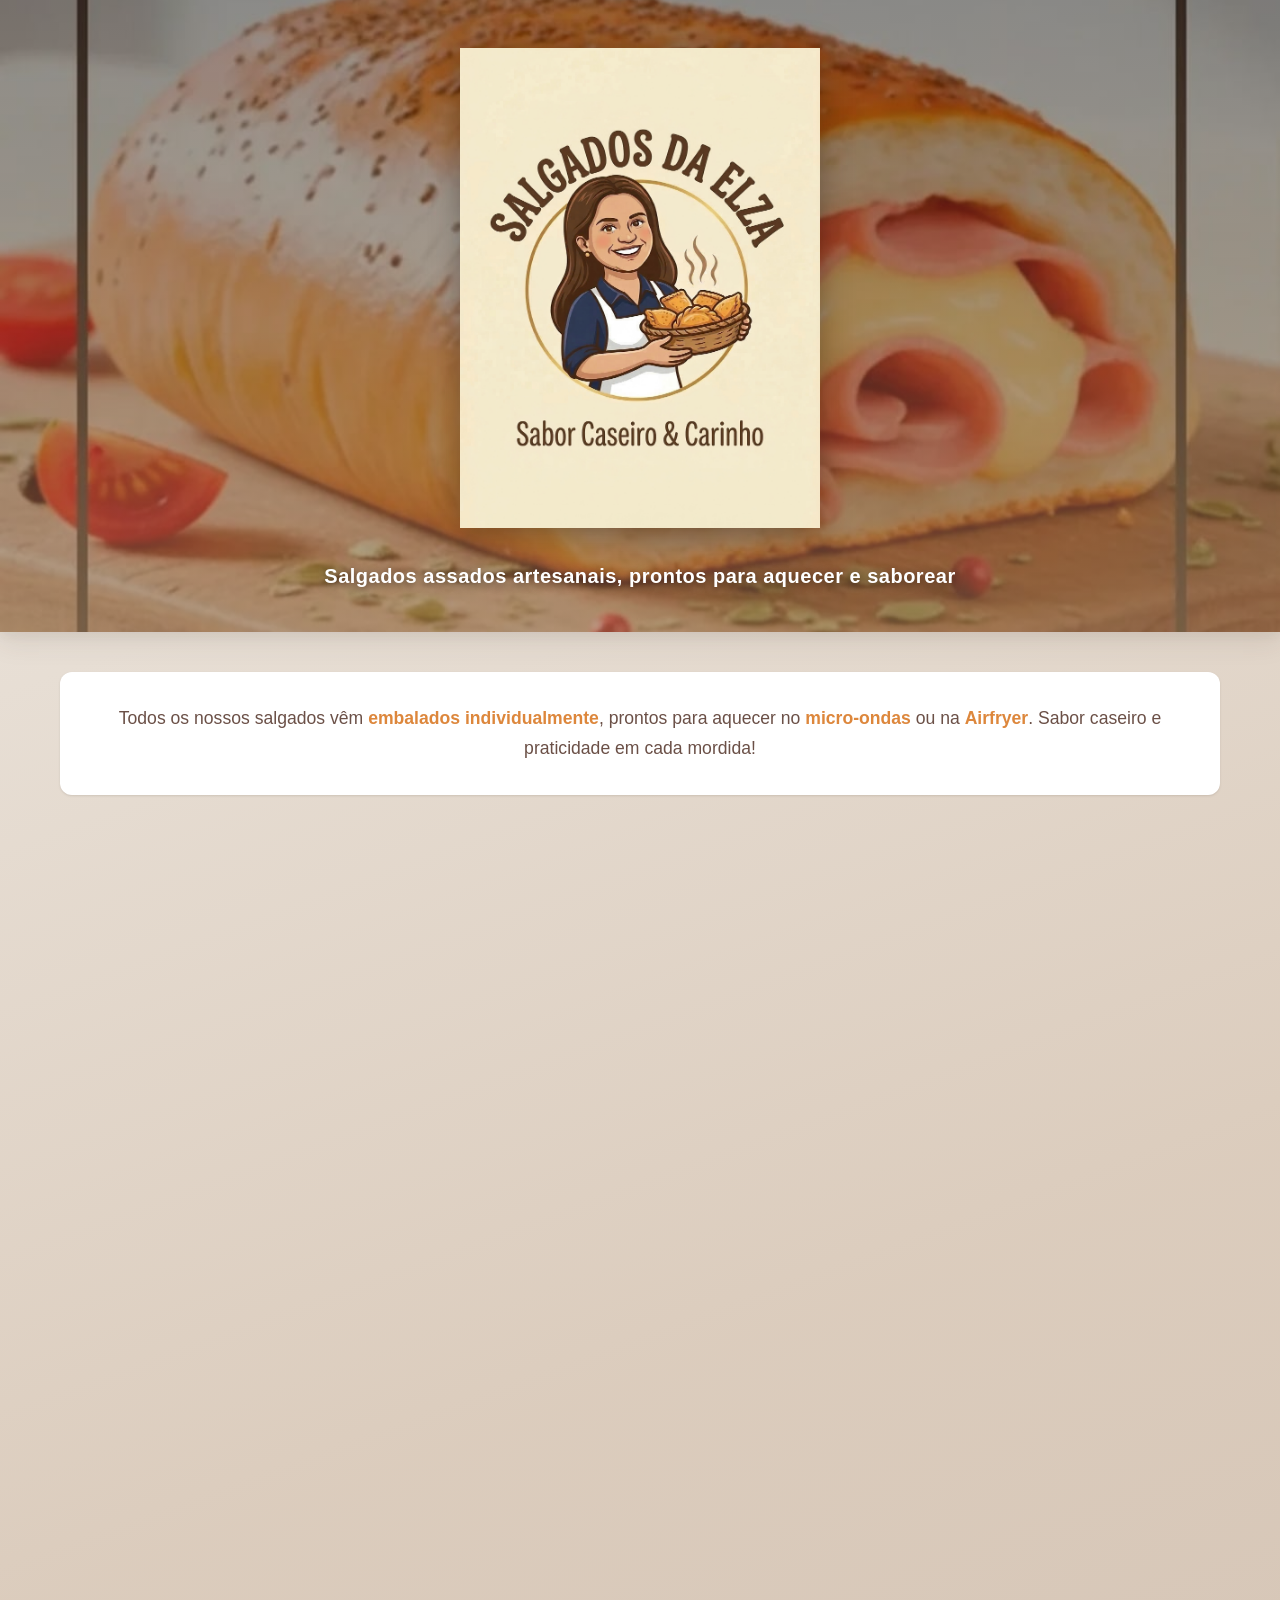
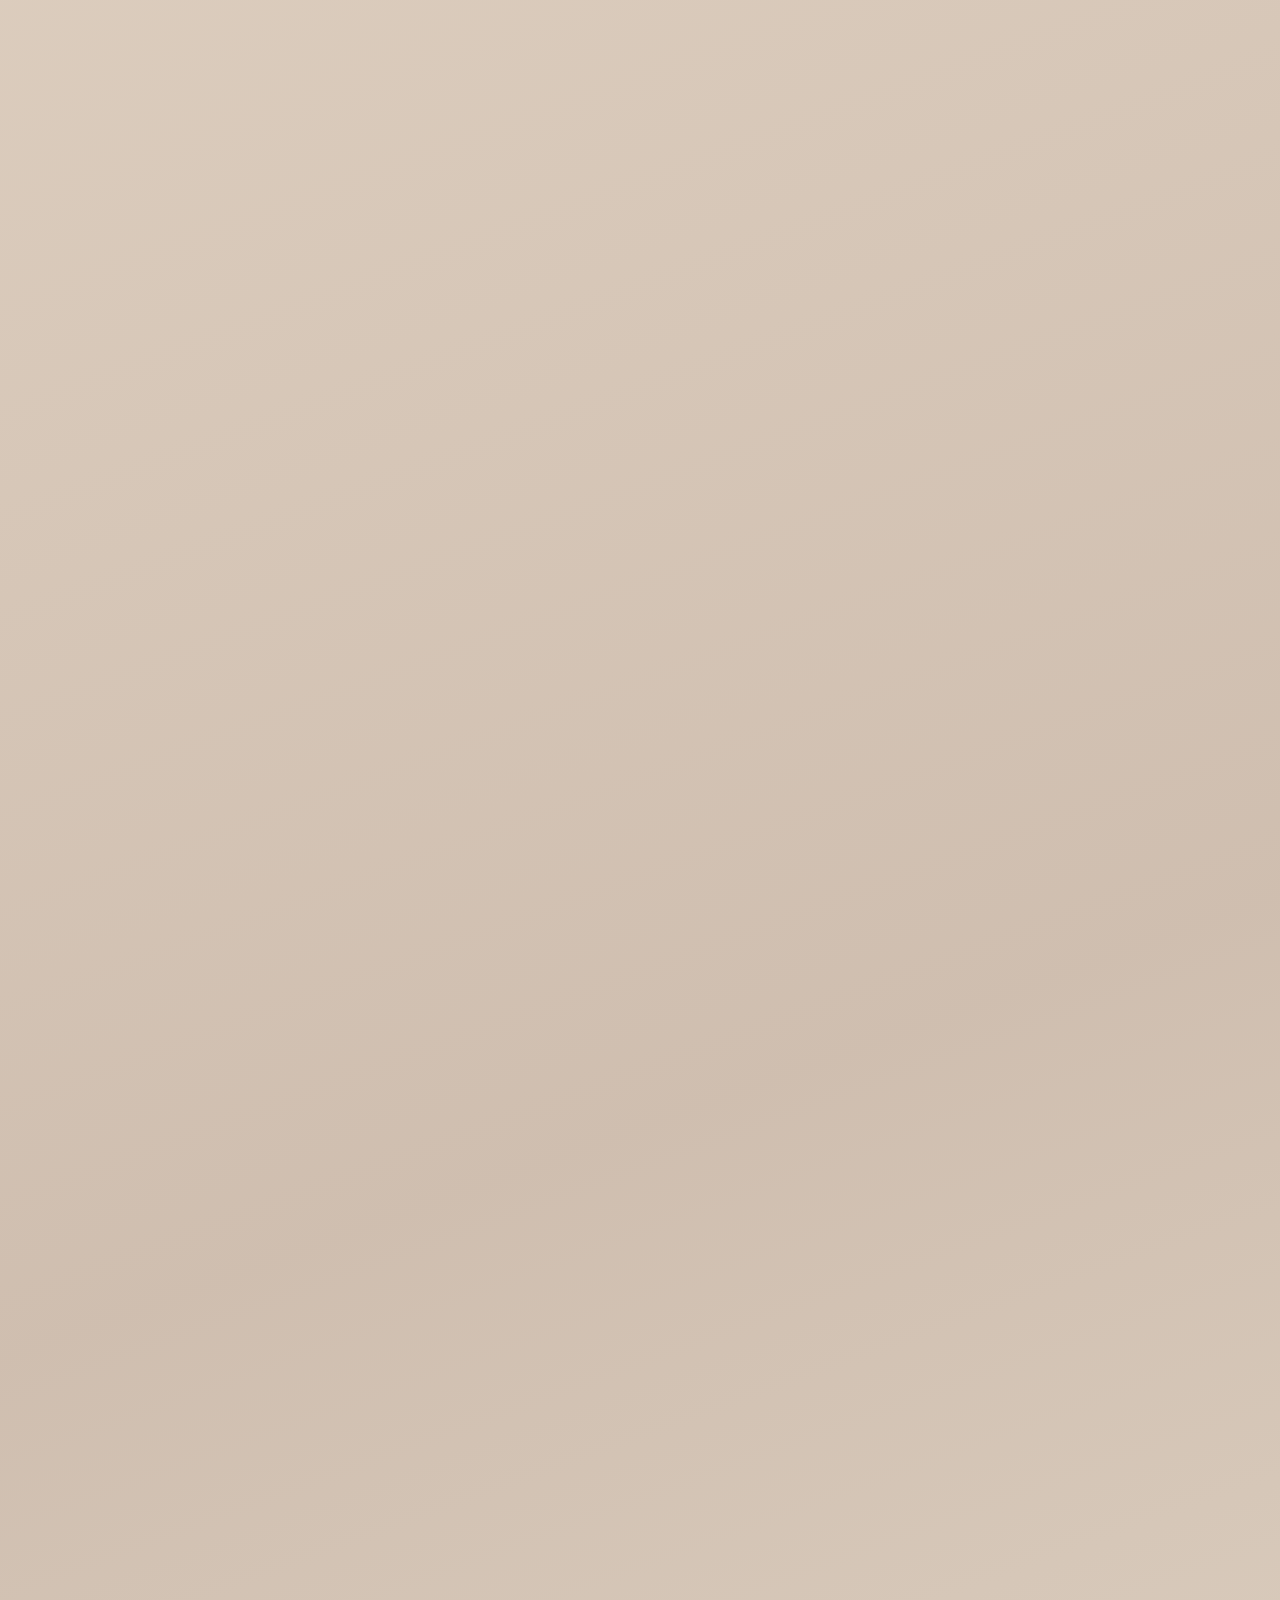
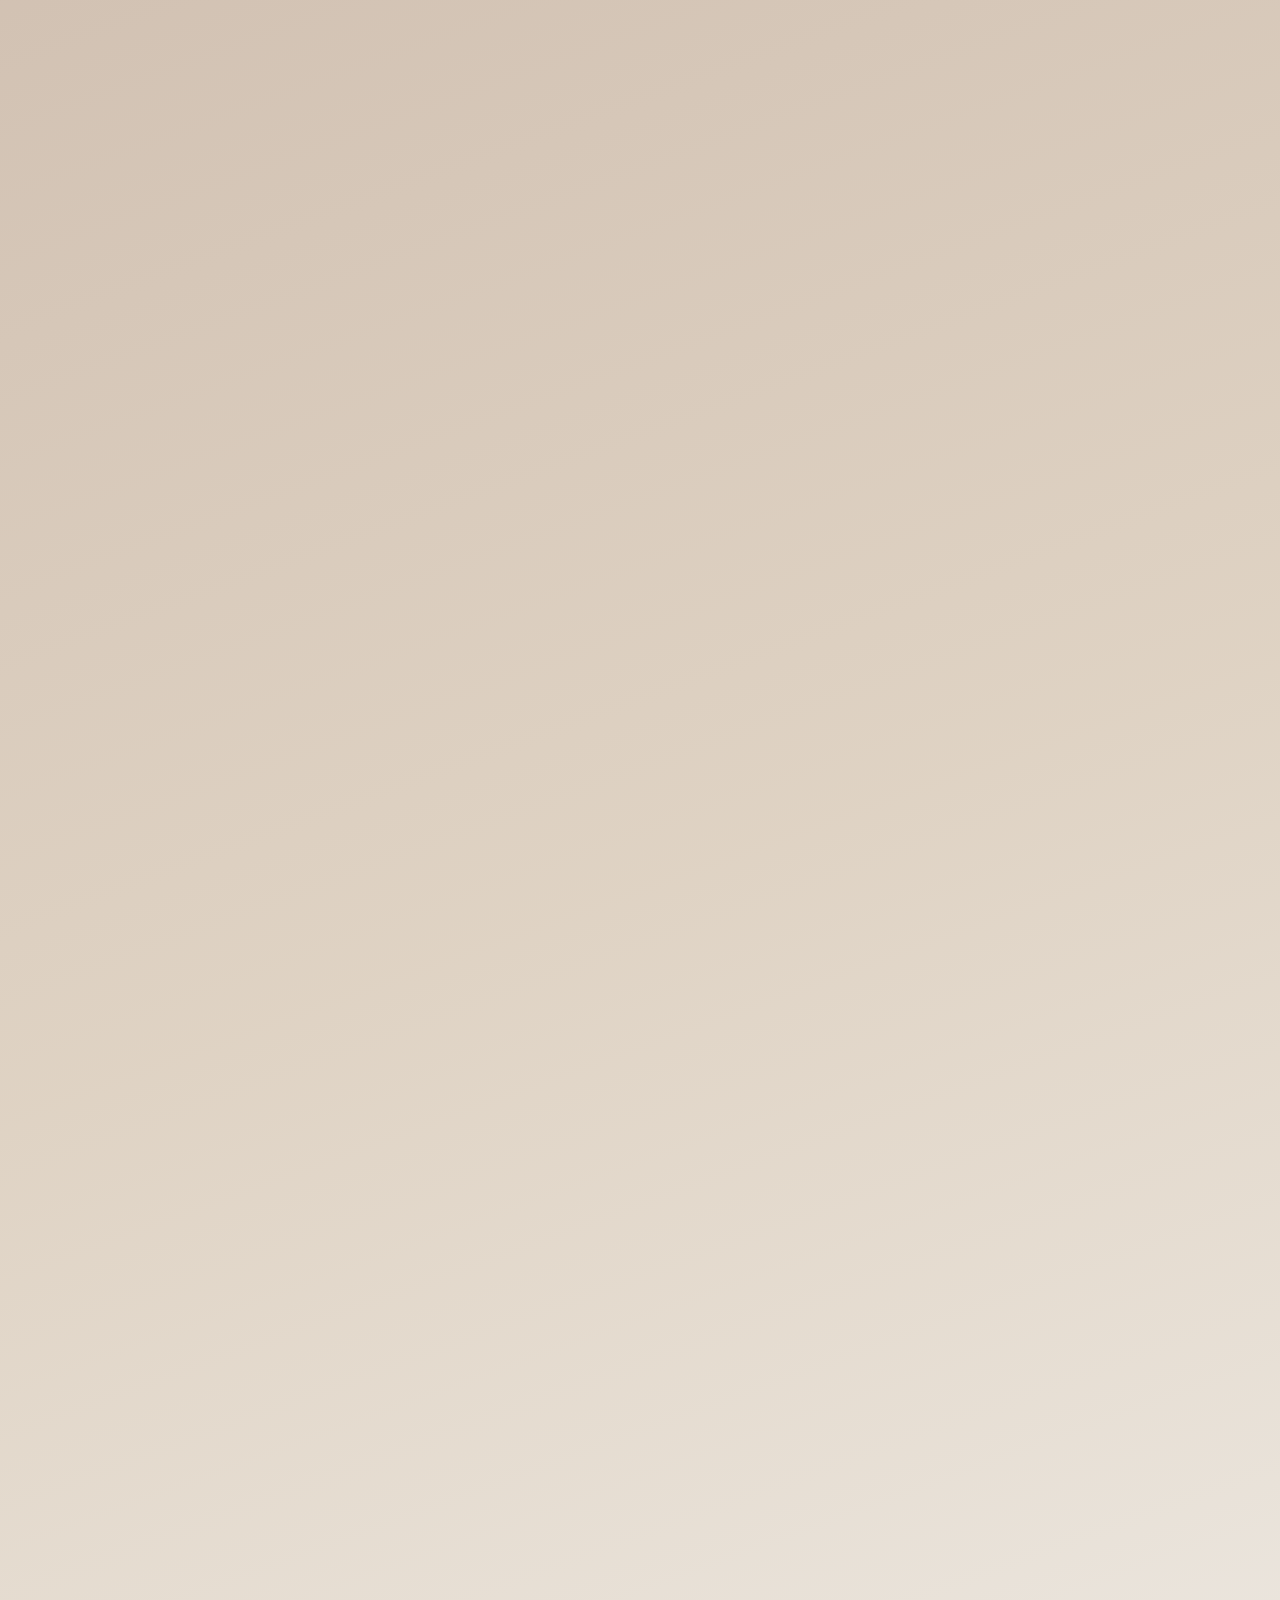
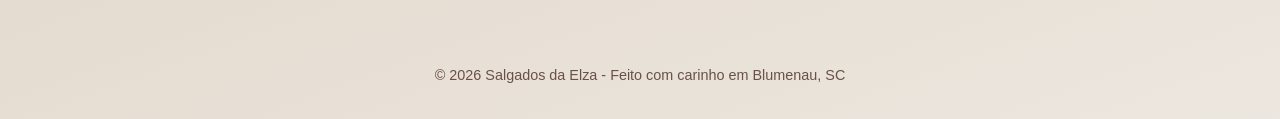
==== index.html @ 3b88f2ab "feat(assets): integrate logo and videos with refined positioning and sound" ====
<!DOCTYPE html>
<html lang="pt-BR">

    <head>
        <meta charset="UTF-8">
        <meta name="viewport" content="width=device-width, initial-scale=1.0">
        <title>Salgados da Elza - Cardápio</title>
        <!-- CSP: Bloqueia scripts, objetos e conexões externas para mitigar XSS (OWASP A03)
             style-src e font-src permitem Google Fonts (fonts.googleapis.com e fonts.gstatic.com) -->
        <meta http-equiv="Content-Security-Policy"
            content="default-src 'self'; style-src 'self' https://fonts.googleapis.com; img-src 'self'; font-src 'self' https://fonts.gstatic.com; connect-src 'none'; script-src 'self'; object-src 'none'">
        <!-- Security Headers: defesa em profundidade contra MIME sniffing e vazamento de dados (OWASP A05) -->
        <meta http-equiv="X-Content-Type-Options" content="nosniff">
        <meta name="referrer" content="strict-origin-when-cross-origin">
        <meta http-equiv="Permissions-Policy" content="camera=(), microphone=(), geolocation=()">
        <!-- Verificação de propriedade no Google Search Console -->
        <meta name="google-site-verification" content="CRYcLxj-92oA5RqKKAqECKq4EaJaRvNf561FBxeyTSg" />
        <!-- SEO: meta description para resultados de busca -->
        <meta name="description"
            content="Cardápio dos Salgados da Elza — salgados assados artesanais em Blumenau, SC. Pizza Gourmet, Assado de Frango, Dogão, Pastel e Croissant. Peça pelo WhatsApp!">
        <!-- Open Graph: compartilhamento em redes sociais (Facebook, LinkedIn, etc.) -->
        <meta property="og:title" content="Salgados da Elza - Cardápio">
        <meta property="og:description"
            content="Salgados assados artesanais feitos com carinho em Blumenau, SC. Confira nosso cardápio e peça pelo WhatsApp!">
        <meta property="og:image" content="assets/images/assado-pizza-gourmet.jpeg">
        <meta property="og:url" content="https://tiagoeduardobr.github.io/salgados_da_elza/">
        <meta property="og:type" content="website">
        <meta property="og:locale" content="pt_BR">
        <!-- Twitter Cards: compartilhamento no Twitter/X -->
        <meta name="twitter:card" content="summary_large_image">
        <meta name="twitter:title" content="Salgados da Elza - Cardápio">
        <meta name="twitter:description"
            content="Salgados assados artesanais feitos com carinho em Blumenau, SC. Confira nosso cardápio!">
        <!-- Canonical: URL oficial da página para evitar conteúdo duplicado -->
        <link rel="canonical" href="https://tiagoeduardobr.github.io/salgados_da_elza/">
        <!-- PWA: manifest para experiência app-like e cor da barra de status mobile -->
        <link rel="manifest" href="manifest.json">
        <meta name="theme-color" content="#8b7355">
        <!-- Fontes: preconnect para Google Fonts (economia de ~100-200ms no carregamento)
             crossorigin é necessário pois fonts.gstatic.com serve fontes via CORS -->
        <link rel="preconnect" href="https://fonts.googleapis.com">
        <link rel="preconnect" href="https://fonts.gstatic.com" crossorigin>
        <!-- Google Fonts: display=swap evita FOIT (Flash of Invisible Text) —
             o texto aparece imediatamente com fonte fallback e troca quando a fonte carrega -->
        <link rel="stylesheet"
            href="https://fonts.googleapis.com/css2?family=Inter:wght@400;600;700&family=Playfair+Display:wght@400;700&display=swap">
        <link rel="stylesheet" href="styles/main.css">
    </head>

    <body>
        <!-- Header: cabeçalho semântico. Substituímos o texto por um logo profissional e um vídeo de fundo
             para aumentar o impacto visual e a autoridade da marca (TODO-FEAT-04). -->
        <header class="header">
            <video class="header-video" autoplay muted loop playsinline poster="assets/images/assado-pizza-gourmet.jpeg">
                <source src="assets/videos/Video-Inicio-Site.mp4" type="video/mp4">
                Seu navegador não suporta vídeos HTML5.
            </video>
            <div class="header-overlay"></div>
            <div class="header-content">
                <img src="assets/images/Logo-Salgados-da-Elza.png" alt="SALGADOS DA ELZA — Logomarca" class="header-logo" width="400" height="400">
                <p>Salgados assados artesanais, prontos para aquecer e saborear</p>
            </div>
        </header>

        <!-- Main: conteúdo principal da página (landmark para leitores de tela) -->
        <main class="container">
            <!-- Seção de apresentação -->
            <section class="intro" aria-label="Apresentação">
                <p>
                    Todos os nossos salgados vêm <span class="highlight">embalados individualmente</span>, prontos para
                    aquecer no <span class="highlight">micro-ondas</span> ou na <span class="highlight">Airfryer</span>.
                    Sabor caseiro e praticidade em cada mordida!
                </p>
            </section>

            <!-- Seção do cardápio: cada produto é um <article> independente -->
            <section aria-label="Cardápio">
                <h2 class="sr-only">Nosso Cardápio</h2>

                <!-- Produto 1: Pizza Gourmet (foto esquerda, texto direita) -->
                <article class="product-section">
                    <div class="product-image">
                        <img src="assets/images/assado-pizza-gourmet.jpeg"
                            alt="Salgado Pizza Gourmet assado dourado com queijo, presunto e tomate seco" width="1220"
                            height="896" decoding="async">
                    </div>
                    <div class="product-content">
                        <h3 class="product-title">Pizza Gourmet</h3>
                        <p class="product-description">
                            Massa macia e dourada, recheio cremoso de queijo, presunto, tomate seco e orégano. O toque
                            especial da casa que conquistou nossos clientes!
                        </p>
                        <p class="product-price">R$ 12,00</p>
                    </div>
                </article>

                <!-- Produto 2: Assado de Frango (texto esquerda, foto direita) -->
                <article class="product-section reverse">
                    <div class="product-image">
                        <img src="assets/images/assado-de-frango.jpeg" alt="Salgado de frango desfiado assado dourado"
                            width="1220" height="902" decoding="async" loading="lazy">
                    </div>
                    <div class="product-content">
                        <h3 class="product-title">Assado de Frango</h3>
                        <p class="product-description">
                            Recheio generoso de frango desfiado temperado com temperos selecionados, envolto em massa
                            leve e dourada. Suculento e irresistível!
                        </p>
                        <p class="product-price">R$ 10,00</p>
                    </div>
                </article>

                <!-- Produto 3: Dogão Assado (foto esquerda, texto direita) -->
                <article class="product-section">
                    <div class="product-image">
                        <img src="assets/images/dogao.jpeg"
                            alt="Dogão assado com salsicha, queijo derretido e molho especial" width="1220"
                            height="1068" decoding="async" loading="lazy">
                    </div>
                    <div class="product-content">
                        <h3 class="product-title">Dogão Assado</h3>
                        <p class="product-description">
                            Salsicha premium, queijo derretido e molho especial, tudo envolvido em massa assada.
                            Perfeito para um lanche rápido e saboroso!
                        </p>
                        <p class="product-price">R$ 10,00</p>
                    </div>
                </article>

                <!-- Produto 4: Pastel Assado (texto esquerda, foto direita) -->
                <article class="product-section reverse">
                    <div class="product-image">
                        <img src="assets/images/pastel-assado.jpeg" alt="Pastel assado crocante com recheio caprichado"
                            width="1220" height="817" decoding="async" loading="lazy">
                    </div>
                    <div class="product-content">
                        <h3 class="product-title">Pastel Assado</h3>
                        <p class="product-description">
                            Massa sequinha e levemente crocante por fora, recheios caprichados e bem temperados por
                            dentro. A versão mais saudável do pastel tradicional!
                        </p>
                        <p class="product-price">R$ 8,00</p>
                        <div class="product-flavors">
                            <h4>Sabores Disponíveis:</h4>
                            <ul>
                                <li>4 Queijos</li>
                                <li>Calabresa</li>
                                <li>Carne</li>
                                <li>Carne com Ovo</li>
                                <li>Frango</li>
                                <li>Pizza</li>
                            </ul>
                        </div>
                    </div>
                </article>

                <!-- Produto 5: Croissant Doce (foto esquerda, texto direita) -->
                <article class="product-section">
                    <div class="product-image">
                        <img src="assets/images/croissant.jpeg" alt="Croissant doce artesanal com massa folhada dourada"
                            width="1220" height="1044" decoding="async" loading="lazy">
                    </div>
                    <div class="product-content">
                        <h3 class="product-title">Croissants</h3>
                        <p class="product-description">
                            Massa folhada artesanal, leve e delicada. Perfeito para acompanhar aquele café especial ou
                            para qualquer momento do dia!
                        </p>
                        <p class="product-price">R$ 10,00</p>
                        <div class="product-flavors">
                            <h4>Sabores Disponíveis:</h4>
                            <ul>
                                <li>Chocolate</li>
                                <li>Coco</li>
                                <li>Frango</li>
                            </ul>
                        </div>
                    </div>
                </article>
            </section>

            <!-- CTA: seção de chamada para ação com link WhatsApp e pagamento Pix -->
            <section class="cta-section" aria-label="Fazer pedido">
                <div class="cta-content">
                    <h2>Faça seu Pedido!</h2>
                    <p>Entre em contato via WhatsApp e garanta seus salgados fresquinhos</p>

                    <!-- Vídeo demonstrativo do WhatsApp: agora com 'muted' para garantir o autoplay (TODO-FEAT-04).
                         O usuário pode ativar o som manualmente através dos controles. -->
                    <div class="cta-video-container">
                        <video class="cta-video" autoplay muted loop playsinline controls>
                            <source src="assets/videos/Video-Whatsapp.mp4" type="video/mp4">
                            Seu navegador não suporta vídeos HTML5.
                        </video>
                    </div>

                    <a href="https://wa.me/5547992203893?text=Ol%C3%A1%2C%20gostaria%20de%20fazer%20um%20pedido%20dos%20Salgados%20da%20Elza!"
                        class="whatsapp-btn" target="_blank" rel="noopener noreferrer"
                        aria-label="Fazer pedido pelo WhatsApp">
                    <svg class="whatsapp-icon" viewBox="0 0 24 24" fill="currentColor" aria-hidden="true" role="img">
                        <path
                            d="M17.472 14.382c-.297-.149-1.758-.867-2.03-.967-.273-.099-.471-.148-.67.15-.197.297-.767.966-.94 1.164-.173.199-.347.223-.644.075-.297-.15-1.255-.463-2.39-1.475-.883-.788-1.48-1.761-1.653-2.059-.173-.297-.018-.458.13-.606.134-.133.298-.347.446-.52.149-.174.198-.298.298-.497.099-.198.05-.371-.025-.52-.075-.149-.669-1.612-.916-2.207-.242-.579-.487-.5-.669-.51-.173-.008-.371-.01-.57-.01-.198 0-.52.074-.792.372-.272.297-1.04 1.016-1.04 2.479 0 1.462 1.065 2.875 1.213 3.074.149.198 2.096 3.2 5.077 4.487.709.306 1.262.489 1.694.625.712.227 1.36.195 1.871.118.571-.085 1.758-.719 2.006-1.413.248-.694.248-1.289.173-1.413-.074-.124-.272-.198-.57-.347m-5.421 7.403h-.004a9.87 9.87 0 01-5.031-1.378l-.361-.214-3.741.982.998-3.648-.235-.374a9.86 9.86 0 01-1.51-5.26c.001-5.45 4.436-9.884 9.888-9.884 2.64 0 5.122 1.03 6.988 2.898a9.825 9.825 0 012.893 6.994c-.003 5.45-4.437 9.884-9.885 9.884m8.413-18.297A11.815 11.815 0 0012.05 0C5.495 0 .16 5.335.157 11.892c0 2.096.547 4.142 1.588 5.945L.057 24l6.305-1.654a11.882 11.882 0 005.683 1.448h.005c6.554 0 11.89-5.335 11.893-11.893a11.821 11.821 0 00-3.48-8.413z" />
                    </svg>
                    Pedir pelo WhatsApp
                </a>
                <p class="cta-phone">(47) 9 9220-3893</p>

                <!-- Divisor visual entre WhatsApp e Pix -->
                <div class="cta-divider" aria-hidden="true">
                    <span>ou pague com</span>
                </div>

                <!-- Card Pix: permite copiar a chave e exibe o QR Code para pagamento -->
                <div class="pix-card" role="region" aria-label="Pagamento via Pix">
                    <!-- Cabeçalho do card com logo e título Pix -->
                    <div class="pix-card-header">
                        <img src="assets/images/pix-logo.png" alt="Logo Pix" class="pix-logo" width="64" height="64">
                        <div class="pix-card-title">
                            <span class="pix-label">Pague com Pix</span>
                            <span class="pix-subtitle">Rápido, seguro e sem taxas</span>
                        </div>
                    </div>

                    <!-- Área central: chave Pix + QR Code lado a lado -->
                    <div class="pix-card-body">
                        <!-- Coluna esquerda: chave para copiar -->
                        <div class="pix-key-area">
                            <p class="pix-key-type">Chave Pix (Telefone)</p>
                            <!-- Exibe a chave Pix em destaque visual; o texto formatado é legível por leitores de tela -->
                            <p class="pix-key-value" id="pix-key-display">
                                +55 47 99220-3893
                            </p>
                            <!-- Botão que copia a chave para a área de transferência do dispositivo -->
                            <button class="pix-copy-btn" id="pix-copy-btn"
                                aria-label="Copiar chave Pix para a área de transferência"
                                data-pix-key="+5547992203893">
                                <!-- Ícone de copiar (SVG inline: não precisa de img-src) -->
                                <svg class="pix-copy-icon" viewBox="0 0 24 24" fill="none"
                                    stroke="currentColor" stroke-width="2" stroke-linecap="round"
                                    stroke-linejoin="round" aria-hidden="true">
                                    <rect x="9" y="9" width="13" height="13" rx="2" ry="2"></rect>
                                    <path d="M5 15H4a2 2 0 0 1-2-2V4a2 2 0 0 1 2-2h9a2 2 0 0 1 2 2v1"></path>
                                </svg>
                                Copiar chave
                            </button>
                            <!-- Mensagem de feedback: aparece após a cópia bem-sucedida -->
                            <p class="pix-copy-feedback" id="pix-copy-feedback" aria-live="polite" aria-atomic="true">
                                ✅ Chave copiada!
                            </p>
                        </div>

                        <!-- Coluna direita: QR Code Pix para escanear -->
                        <div class="pix-qr-area">
                            <p class="pix-qr-label">Escaneie com o app do banco</p>
                            <!-- QR Code gerado localmente com o payload Pix EMV BR Code -->
                            <img src="assets/images/pix-qrcode.png"
                                alt="QR Code Pix — escaneie com o aplicativo do seu banco para pagar"
                                class="pix-qrcode"
                                width="160" height="160"
                                loading="lazy" decoding="async">
                        </div>
                    </div>
                </div>
            </section>
        </main>

        <!-- Footer: rodapé semântico -->
        <footer class="footer">
            <p>&copy; 2026 Salgados da Elza - Feito com carinho em Blumenau, SC</p>
        </footer>

        <!-- Schema.org JSON-LD: dados estruturados para Google Rich Results
             type="application/ld+json" é tratado como DADOS, não código executável,
             portanto NÃO é bloqueado pela CSP com script-src 'none'. -->
        <script type="application/ld+json">
            {
                "@context": "https://schema.org",
                "@type": "LocalBusiness",
                "name": "Salgados da Elza",
                "description": "Salgados assados artesanais feitos com carinho em Blumenau, SC",
                "url": "https://tiagoeduardobr.github.io/salgados_da_elza/",
                "telephone": "+55-47-99220-3893",
                "address": {
                    "@type": "PostalAddress",
                    "addressLocality": "Blumenau",
                    "addressRegion": "SC",
                    "addressCountry": "BR"
                },
                "hasMenu": {
                    "@type": "Menu",
                    "hasMenuSection": {
                        "@type": "MenuSection",
                        "name": "Cardápio",
                        "hasMenuItem": [
                            {
                                "@type": "MenuItem",
                                "name": "Pizza Gourmet",
                                "description": "Massa macia e dourada com queijo, presunto, tomate seco e orégano",
                                "offers": {
                                    "@type": "Offer",
                                    "price": "12.00",
                                    "priceCurrency": "BRL"
                                }
                            },
                            {
                                "@type": "MenuItem",
                                "name": "Assado de Frango",
                                "description": "Frango desfiado temperado envolto em massa leve e dourada",
                                "offers": {
                                    "@type": "Offer",
                                    "price": "10.00",
                                    "priceCurrency": "BRL"
                                }
                            },
                            {
                                "@type": "MenuItem",
                                "name": "Dogão Assado",
                                "description": "Salsicha premium, queijo derretido e molho especial em massa assada",
                                "offers": {
                                    "@type": "Offer",
                                    "price": "10.00",
                                    "priceCurrency": "BRL"
                                }
                            },
                            {
                                "@type": "MenuItem",
                                "name": "Pastel Assado",
                                "description": "Massa crocante com recheios variados: 4 Queijos, Calabresa, Carne, Carne c/ Ovo, Frango, Pizza",
                                "offers": {
                                    "@type": "Offer",
                                    "price": "8.00",
                                    "priceCurrency": "BRL"
                                }
                            },
                            {
                                "@type": "MenuItem",
                                "name": "Croissants",
                                "description": "Massa folhada artesanal nos sabores Chocolate, Coco e Frango",
                                "offers": {
                                    "@type": "Offer",
                                    "price": "10.00",
                                    "priceCurrency": "BRL"
                                }
                            }
                        ]
                    }
                }
            }
        </script>
        <!-- Importação da lógica de animações baseada em scroll (TODO-UI-05) -->
        <script src="assets/js/animations.js"></script>
    </body>

</html>
---- styles/main.css ----
/* ============================================================
   SEÇÃO 1: VARIÁVEIS (Custom Properties / Design Tokens)
   ============================================================
   Por quê? Centralizar cores e fontes em variáveis CSS facilita
   a manutenção. Se quisermos mudar uma cor, alteramos em UM lugar
   e toda a página reflete a mudança automaticamente.

   Como funciona? O :root é o elemento raiz do HTML (<html>).
   Variáveis definidas aqui ficam disponíveis em TODO o CSS
   usando var(--nome-da-variavel).
   ============================================================ */

:root {
  /* Paleta refinada em HSL — tons quentes e acolhedores
     HSL (Hue, Saturation, Lightness) facilita ajustes finos:
     - Hue: 30-35° = tons dourados/caramelo (identidade da marca)
     - Saturation: controla a vivacidade da cor
     - Lightness: controla claro/escuro */
  --color-primary: hsl(30, 25%, 44%); /* Marrom quente — cor principal */
  --color-primary-dark: hsl(
    30,
    30%,
    32%
  ); /* Versão escura para hover/profundidade */
  --color-primary-light: hsl(
    30,
    25%,
    55%
  ); /* Versão clara para destaques sutis */
  --color-secondary: hsl(33, 55%, 65%); /* Dourado caramelo — cor de destaque */
  --color-secondary-light: hsl(
    33,
    60%,
    78%
  ); /* Dourado claro para bordas/decorações */
  --color-accent: hsl(28, 70%, 55%); /* Laranja quente — CTA e preços */
  --color-background: hsl(35, 33%, 97%); /* Bege claro — fundo da página */
  --color-surface: hsl(0, 0%, 100%); /* Branco — superfície dos cards */
  --color-text: hsl(15, 25%, 18%); /* Marrom escuro — texto principal */
  --color-text-secondary: hsl(
    15,
    20%,
    35%
  ); /* Marrom médio — texto secundário */

  /* Gradientes premium — direção 135° para dinamismo visual */
  --gradient-brand: linear-gradient(
    135deg,
    var(--color-primary) 0%,
    var(--color-secondary) 100%
  );
  --gradient-brand-hover: linear-gradient(
    135deg,
    var(--color-primary-dark) 0%,
    var(--color-primary-light) 100%
  );

  /* Sombras em camadas (layered shadows) — criam profundidade realista
     Múltiplas sombras com diferentes intensidades simulam luz natural */
  --shadow-sm:
    0 1px 3px hsla(30, 25%, 20%, 0.08), 0 1px 2px hsla(30, 25%, 20%, 0.06);
  --shadow-md:
    0 4px 6px hsla(30, 25%, 20%, 0.07), 0 2px 4px hsla(30, 25%, 20%, 0.06);
  --shadow-lg:
    0 10px 25px hsla(30, 25%, 20%, 0.1), 0 4px 10px hsla(30, 25%, 20%, 0.05);
  --shadow-xl:
    0 20px 40px hsla(30, 25%, 20%, 0.12), 0 8px 16px hsla(30, 25%, 20%, 0.06);

  /* Glassmorphism — efeito vidro fosco para cards de produto
     backdrop-filter: blur desfoca o fundo atrás do elemento
     background semi-transparente cria o efeito de vidro */
  --glass-background: hsla(35, 40%, 97%, 0.7);
  --glass-border: 1px solid hsla(35, 50%, 95%, 0.5);

  /* Fontes premium do Google Fonts (carregadas no index.html)
     Playfair Display: serifa elegante para títulos
     Inter: sans-serif moderna e legível para texto corrido
     Fallbacks: fontes do sistema para exibição imediata (Flash of Unstyled Text) */
  --font-heading: "Playfair Display", Georgia, "Times New Roman", serif;
  --font-body:
    "Inter", -apple-system, BlinkMacSystemFont, "Segoe UI", sans-serif;

  /* Escala tipográfica modular (ratio 1.25 — "Major Third")
     Cada nível é 1.25× maior que o anterior, criando uma
     hierarquia visual harmoniosa e profissional.
     Base: 1rem (16px) */
  --text-xs: 0.8rem; /* 12.8px — labels, captions */
  --text-sm: 0.9rem; /* 14.4px — texto secundário */
  --text-base: 1rem; /* 16px   — corpo do texto */
  --text-md: 1.1rem; /* 17.6px — texto de destaque */
  --text-lg: 1.25rem; /* 20px   — subtítulos */
  --text-xl: 1.563rem; /* 25px   — títulos de seção (h3) */
  --text-2xl: 1.953rem; /* 31.2px — títulos principais (h2) */
  --text-3xl: 2.441rem; /* 39px   — título hero (h1) */
}

/* ============================================================
   SEÇÃO 2: RESET & BASE
   ============================================================
   Por quê? Cada navegador aplica seus próprios estilos padrão
   (margens, paddings, tamanhos de fonte). O reset garante que
   nosso site tenha a MESMA aparência em todos os navegadores.

   O que faz? Remove margens e paddings padrão e define
   box-sizing: border-box para que padding e border sejam
   incluídos no tamanho total do elemento (mais intuitivo).
   ============================================================ */

* {
  margin: 0;
  padding: 0;
  box-sizing: border-box;
}

body {
  font-family: var(--font-body);
  /* Gradiente de fundo sutil para ressaltar o efeito vidro dos cards */
  background: linear-gradient(
    160deg,
    hsl(35, 25%, 92%) 0%,
    hsl(30, 30%, 80%) 30%,
    hsl(28, 25%, 75%) 55%,
    hsl(33, 30%, 82%) 80%,
    hsl(35, 25%, 90%) 100%
  );
  min-height: 100vh;
  color: var(--color-text);
  line-height: 1.6;
}

/* Classe utilitária: esconde visualmente mas mantém acessível
   para leitores de tela (screen readers). Usado em headings
   que existem apenas para hierarquia semântica. */
.sr-only {
  position: absolute;
  width: 1px;
  height: 1px;
  padding: 0;
  margin: -1px;
  overflow: hidden;
  clip: rect(0, 0, 0, 0);
  white-space: nowrap;
  border: 0;
}

/* Foco visível: garante que usuários de teclado vejam qual
   elemento está selecionado (WCAG 2.1 - nível AA) */
a:focus-visible {
  outline: 3px solid var(--color-secondary);
  outline-offset: 2px;
  border-radius: 4px;
}

/* ============================================================
   SEÇÃO 3: LAYOUT (Header, Container, Footer)
   ============================================================
   Por quê? Estas regras definem a estrutura geral da página —
   como o conteúdo é organizado em grandes blocos visuais.

   .header  → Barra superior com título e subtítulo
   .container → Limita a largura do conteúdo e centraliza
   .footer  → Rodapé com créditos
   ============================================================ */

/* --- Header: Agora com vídeo de fundo e logo (TODO-FEAT-04) ---
   A estrutura usa position: relative para permitir que o vídeo
   e o overlay fiquem por baixo do conteúdo textual. */
.header {
  position: relative;
  background: var(--color-primary-dark); /* Fallback case video fails */
  color: white;
  text-align: center;
  padding: 80px 16px; /* Aumentado para dar mais ar ao logo */
  overflow: hidden;
  box-shadow: var(--shadow-lg);
  min-height: 60vh; /* Usa altura baseada na tela para mostrar mais do vídeo */
  display: flex;
  align-items: center;
  justify-content: center;
}

.header-video {
  position: absolute;
  top: 0;
  left: 0;
  width: 100%;
  height: 100%;
  z-index: 1;
  object-fit: cover;
  object-position: center; /* Garante que o centro do vídeo seja o foco */
}

/* Overlay sutil para garantir contraste do texto e do logo sobre o vídeo */
.header-overlay {
  position: absolute;
  top: 0;
  left: 0;
  width: 100%;
  height: 100%;
  background: linear-gradient(
    to bottom,
    rgba(0, 0, 0, 0.4) 0%,
    rgba(139, 115, 85, 0.6) 100%
  );
  z-index: 2;
}

.header-content {
  position: relative;
  z-index: 3;
  width: 100%;
  max-width: 800px;
}

.header-logo {
  width: 100%;
  max-width: 360px; /* Aumentado para dar mais destaque */
  aspect-ratio: 3 / 4; /* Proporção mais vertical para incluir o texto inferior */
  object-fit: cover;
  object-position: center 40%; /* Ajustado para enquadrar desde o topo do arco até o texto inferior */
  height: auto;
  margin-bottom: 24px;
  filter: drop-shadow(0 4px 15px rgba(0, 0, 0, 0.3));
  transition: transform 0.5s ease;
}

.header-logo:hover {
  transform: scale(1.05);
}

.header p {
  font-size: var(--text-lg);
  font-weight: 600;
  text-shadow: 0 2px 8px rgba(0, 0, 0, 0.5);
  letter-spacing: 0.5px;
  opacity: 1;
  margin: 0 auto;
}

/* --- Container: centraliza o conteúdo com largura máxima --- */
.container {
  max-width: 1200px;
  margin: 0 auto;
  padding: 24px 16px;
}

/* --- Footer: texto centralizado e discreto --- */
.footer {
  text-align: center;
  padding: 32px 20px;
  color: var(--color-text-secondary);
  font-size: var(--text-sm);
}

/* ============================================================
   SEÇÃO 4: COMPONENTES (Intro, Product Cards, CTA, WhatsApp)
   ============================================================
   Por quê? Componentes são blocos reutilizáveis de interface.
   Separar seus estilos facilita encontrar e modificar cada
   parte da página de forma independente.
   ============================================================ */

/* --- Intro: bloco de apresentação no topo --- */
.intro {
  background: var(--color-surface);
  padding: 24px;
  border-radius: 12px;
  margin-bottom: 32px;
  box-shadow: var(--shadow-sm);
  text-align: center;
}

.intro p {
  font-size: var(--text-md);
  color: var(--color-text-secondary);
  line-height: 1.7;
}

/* Destaque visual para palavras-chave no texto de introdução */
.intro .highlight {
  color: var(--color-accent);
  font-weight: 600;
}

/* --- Product Cards: seções de produto com foto e texto ---
   Usam flexbox para colocar imagem e texto lado a lado.
   A classe .reverse inverte a ordem (texto-esquerda, foto-direita). */
.product-section {
  display: flex;
  flex-direction: column;
  align-items: center;
  gap: 24px;
  margin-bottom: 40px;
  /* Glassmorphism: fundo semi-transparente com blur */
  background: var(--glass-background);
  border: var(--glass-border);
  backdrop-filter: blur(10px);
  -webkit-backdrop-filter: blur(10px);
  border-radius: 16px;
  padding: 24px;
  box-shadow: var(--shadow-md);
  transition:
    box-shadow 0.3s ease,
    transform 0.3s ease;
}

.product-section.reverse {
  flex-direction: column;
}

/* Imagem do produto: ocupa 45% da largura do card */
.product-image {
  flex: none;
  max-width: 100%;
}

/* object-fit: cover garante que a imagem preencha o espaço
   sem distorcer, cortando o excesso se necessário */
.product-image img {
  width: 100%;
  height: 250px;
  object-fit: cover;
  border-radius: 12px;
  box-shadow: var(--shadow-md);
}

/* Conteúdo textual do produto: flex: 1 ocupa o espaço restante */
.product-content {
  flex: 1;
}

.product-title {
  font-family: var(--font-heading);
  font-size: var(--text-xl);
  color: var(--color-primary);
  margin-bottom: 12px;
  font-weight: 400;
}

.product-description {
  font-size: var(--text-base);
  color: var(--color-text-secondary);
  margin-bottom: 20px;
  line-height: 1.7;
}

.product-price {
  font-size: var(--text-xl);
  color: var(--color-accent);
  font-weight: 700;
  margin-bottom: 16px;
}

/* --- Sabores: caixa com lista de sabores disponíveis ---
   border-left cria uma borda lateral decorativa */
.product-flavors {
  background: var(--color-background);
  padding: 20px;
  border-radius: 8px;
  border-left: 4px solid var(--color-secondary-light);
}

.product-flavors h4 {
  font-size: var(--text-sm);
  color: var(--color-text);
  margin-bottom: 12px;
  text-transform: uppercase;
  letter-spacing: 1px;
  font-weight: 600;
}

.product-flavors ul {
  list-style: none;
  padding: 0;
}

.product-flavors li {
  padding: 6px 0;
  color: var(--color-text-secondary);
  font-size: var(--text-sm);
}

/* Pseudo-elemento ::before adiciona o bullet personalizado
   antes de cada item da lista */
.product-flavors li::before {
  content: "• ";
  color: var(--color-secondary);
  font-weight: bold;
  margin-right: 8px;
}

/* --- CTA (Call to Action): seção de pedido via WhatsApp --- */
.cta-section {
  background: var(--gradient-brand);
  color: white;
  padding: 48px 24px;
  border-radius: 16px;
  text-align: center;
  margin-top: 40px;
  box-shadow: var(--shadow-xl);
  display: flex;
  flex-direction: column;
  align-items: center;
  gap: 24px;
}

.cta-content {
  max-width: 600px;
  width: 100%;
}

.cta-section h2 {
  font-family: var(--font-heading);
  font-size: var(--text-2xl);
  margin-bottom: 8px;
  font-weight: 400;
}

.cta-section p {
  font-size: var(--text-md);
  margin-bottom: 16px;
  opacity: 0.95;
}

/* Container do vídeo do WhatsApp: cria uma moldura elegante (TODO-FEAT-04) */
.cta-video-container {
  width: 100%;
  max-width: 320px;
  margin: 0 auto 24px;
  border-radius: 12px;
  overflow: hidden;
  box-shadow: var(--shadow-lg);
  border: 3px solid rgba(255, 255, 255, 0.2);
  aspect-ratio: 9 / 16; /* Mantém proporção de vídeo mobile */
  background: black;
}

.cta-video {
  width: 100%;
  height: 100%;
  object-fit: cover;
}

/* --- Botão WhatsApp: destaque verde com efeito hover ---
   transition suaviza a mudança de cor e posição ao passar o mouse.
   animation: pulse aplica o anel pulsante definido nos @keyframes abaixo. */
.whatsapp-btn {
  display: inline-flex;
  align-items: center;
  gap: 12px;
  background: #25d366;
  color: white;
  padding: 16px 32px;
  border-radius: 50px;
  text-decoration: none;
  font-size: var(--text-md);
  font-weight: 600;
  transition: all 0.3s ease;
  box-shadow: 0 4px 12px rgba(37, 211, 102, 0.3);
  animation: pulse 2s infinite;
}

/* Efeito hover: cor mais escura + sobe 2px + sombra maior */
.whatsapp-btn:hover {
  background: #22be5b;
  transform: translateY(-2px);
  box-shadow: 0 6px 16px rgba(37, 211, 102, 0.4);
}

/* Ícone SVG do WhatsApp dentro do botão */
.whatsapp-icon {
  width: 24px;
  height: 24px;
}

/* Número de telefone abaixo do botão WhatsApp
   (extraído de inline style para permitir CSP sem unsafe-inline) */
.cta-phone {
  margin-top: 20px;
  font-size: var(--text-sm);
}

/* --- Divisor visual entre WhatsApp e Pix ---
   Linha horizontal com texto centralizado para guiar o olhar do usuário */
.cta-divider {
  display: flex;
  align-items: center;
  gap: 12px;
  margin: 28px auto 24px;
  max-width: 340px;
  color: rgba(255, 255, 255, 0.75);
  font-size: var(--text-sm);
}

/* Linhas decorativas antes e depois do texto "ou pague com" */
.cta-divider::before,
.cta-divider::after {
  content: "";
  flex: 1;
  height: 1px;
  background: rgba(255, 255, 255, 0.35);
}

/* ============================================================
   SEÇÃO: PIX — Card de pagamento via Pix
   ============================================================
   Por quê? Oferecer o Pix como opção de pagamento aumenta a
   conversão, pois é instantâneo, gratuito e amplamente adotado
   no Brasil. O card agrupa a chave para cópia e o QR Code.
   ============================================================ */

/* Card principal do Pix: fundo branco semi-transparente (glassmorphism) */
.pix-card {
  background: rgba(255, 255, 255, 0.15);
  backdrop-filter: blur(8px);
  -webkit-backdrop-filter: blur(8px);
  border: 1px solid rgba(255, 255, 255, 0.3);
  border-radius: 16px;
  padding: 32px 24px;
  max-width: 520px;
  margin: 0 auto;
  text-align: left;
}

/* Reset dos <p> dentro do card Pix: cancela o estilo genérico .cta-section p
   (que define opacity: 0.95 e margin-bottom: 28px para toda a seção CTA) */
.pix-card p {
  opacity: 1;
  margin-bottom: 0;
  font-size: inherit;
}

/* Cabeçalho do card: logo Pix + título + subtítulo em linha */
.pix-card-header {
  display: flex;
  align-items: center;
  gap: 16px;
  margin-bottom: 24px;
}

/* Logo do Pix: tamanho maior para mais destaque */
.pix-logo {
  width: 64px;
  height: 64px;
  flex-shrink: 0;
  object-fit: contain;
  filter: drop-shadow(0 2px 4px rgba(0, 0, 0, 0.1));
}

/* Agrupa o label "Pague com Pix" e o subtítulo em coluna */
.pix-card-title {
  display: flex;
  flex-direction: column;
  gap: 4px;
}

/* Título principal do card Pix */
.pix-label {
  font-size: var(--text-lg);
  font-weight: 700;
  color: white;
  line-height: 1.2;
}

/* Subtítulo descritivo abaixo do título */
.pix-subtitle {
  font-size: var(--text-xs);
  color: rgba(255, 255, 255, 0.8);
}

/* Corpo do card: chave à esquerda, QR Code à direita (mobile: coluna) */
.pix-card-body {
  display: flex;
  flex-direction: column;
  gap: 20px;
  align-items: center;
}

/* Área da chave Pix: tipo, valor em destaque e botão de copiar */
.pix-key-area {
  display: flex;
  flex-direction: column;
  align-items: center;
  gap: 8px;
  width: 100%;
}

/* Rótulo discreto indicando o tipo da chave (Telefone) */
.pix-key-type {
  font-size: var(--text-xs);
  color: rgba(255, 255, 255, 0.75);
  text-transform: uppercase;
  letter-spacing: 0.05em;
  margin: 0;
}

/* Valor da chave Pix em destaque: fonte grande e bem legível */
.pix-key-value {
  font-size: var(--text-lg);
  font-weight: 700;
  color: white;
  letter-spacing: 0.04em;
  margin: 0;
  font-family: "Courier New", Courier, monospace; /* Monospace para facilitar leitura */
}

/* Botão "Copiar chave": estilo teal do Pix, bordas arredondadas */
.pix-copy-btn {
  display: inline-flex;
  align-items: center;
  gap: 8px;
  background: #32BCAD; /* Cor oficial do Pix */
  color: white;
  border: none;
  padding: 12px 24px;
  border-radius: 50px;
  font-size: var(--text-sm);
  font-weight: 600;
  cursor: pointer;
  transition: all 0.25s ease;
  box-shadow: 0 3px 10px rgba(50, 188, 173, 0.4);
}

/* Estado hover (apenas em dispositivos com cursor real) */
@media (hover: hover) and (pointer: fine) {
  .pix-copy-btn:hover {
    background: #27a698; /* Tom mais escuro para feedback de hover */
    transform: translateY(-2px);
    box-shadow: 0 5px 14px rgba(50, 188, 173, 0.5);
  }
}

/* Estado "copiado": muda para verde de sucesso ao clicar */
.pix-copy-btn.copied {
  background: #22be5b; /* Verde de sucesso — consistente com WhatsApp */
  box-shadow: 0 3px 10px rgba(34, 190, 91, 0.4);
}

/* Ícone SVG dentro do botão de copiar */
.pix-copy-icon {
  width: 16px;
  height: 16px;
  flex-shrink: 0;
}

/* Mensagem de feedback "✅ Chave copiada!" — oculta por padrão.
   Usa seletor .pix-card .pix-copy-feedback para superar a especificidade de
   .cta-section p (que define opacity: 0.95 em todos os <p> da CTA).
   aria-live="polite" garante que leitores de tela anunciem a mudança. */
.pix-card .pix-copy-feedback {
  font-size: var(--text-sm);
  color: rgba(255, 255, 255, 0.95);
  margin: 0;
  opacity: 0;
  /* A transição suave evita que a mensagem apareça bruscamente */
  transition: opacity 0.3s ease;
  /* min-height evita layout shift ao mostrar/ocultar a mensagem */
  min-height: 1.4em;
  font-weight: 600;
}

/* Classe adicionada via JS após copiar: torna a mensagem visível */
.pix-card .pix-copy-feedback.visible {
  opacity: 1;
}

/* Área do QR Code: borda branca ao redor para destacar no fundo colorido */
.pix-qr-area {
  display: flex;
  flex-direction: column;
  align-items: center;
  gap: 8px;
}

/* Rótulo instrutivo acima do QR Code */
.pix-qr-label {
  font-size: var(--text-xs);
  color: rgba(255, 255, 255, 0.8);
  margin: 0;
  text-align: center;
}

/* Imagem do QR Code: bordas arredondadas e fundo branco garantem leitura */
.pix-qrcode {
  width: 180px;
  height: 180px;
  border-radius: 12px;
  background: white;
  padding: 12px;
  box-shadow: 0 4px 14px rgba(0, 0, 0, 0.15);
  display: block;
}

/* ============================================================
   SEÇÃO 5: ANIMAÇÕES E MICRO-INTERAÇÕES
   ============================================================
   Por quê? Animações sutis tornam a interface mais dinâmica
   e envolvente. Elas guiam a atenção do usuário e dão feedback
   visual nas interações (hover, scroll, clique).

   Regra de ouro: animações devem ser RÁPIDAS (200-500ms) e
   SUTIS — o objetivo é melhorar a UX, não distrair.
   ============================================================ */

/* --- @keyframes: definições das animações ---
   fade-in-up: elemento aparece subindo sutilmente no mobile */
@keyframes fade-in-up {
  from {
    opacity: 0;
    transform: translateY(15px);
  }
  to {
    opacity: 1;
    transform: translateY(0);
  }
}

/* --- Elementos preparados para o IntersectionObserver (JS) ---
   Eles começam opacos e serão animados ao receberem a classe .animate-in. */
.product-section,
.intro,
.cta-section {
  opacity: 0;
  transform: translateY(15px);
  /* Fallback caso JS falhe na execução ou prefers-reduced-motion ative */
  transition:
    opacity 0.6s ease-out,
    transform 0.6s ease-out;
}

.animate-in {
  opacity: 1;
  transform: translateY(0);
  animation: fade-in-up 0.6s ease-out both;
}

/* --- Efeitos de Hover protegidos para dispositivos com "mouse" real ---
   Evita o temido "sticky hover" em touch screens. */
@media (hover: hover) and (pointer: fine) {
  /* Ao passar o mouse, o card sobe 4px e a sombra aumenta */
  .product-section:hover {
    transform: translateY(-4px);
    box-shadow: var(--shadow-lg);
  }

  /* Scale sutil na imagem ao passar o mouse no card */
  .product-section:hover .product-image img {
    transform: scale(1.03);
  }
}

/* --- Pulse animation no botão WhatsApp ---
   @keyframes pulse cria um anel verde pulsante ao redor do botão,
   chamando atenção para a ação principal (CTA).
   A sombra base (0 4px 12px) é mantida em todos os keyframes para
   não desaparecer enquanto a animação está ativa. */
@keyframes pulse {
  0% {
    box-shadow: 0 4px 12px rgba(37, 211, 102, 0.3), 0 0 0 0 rgba(37, 211, 102, 0.5);
  }
  70% {
    box-shadow: 0 4px 12px rgba(37, 211, 102, 0.3), 0 0 0 12px rgba(37, 211, 102, 0);
  }
  100% {
    box-shadow: 0 4px 12px rgba(37, 211, 102, 0.3), 0 0 0 0 rgba(37, 211, 102, 0);
  }
}

/* Efeito hover apenas em dispositivos que possuem cursor */
@media (hover: hover) and (pointer: fine) {
  .whatsapp-btn:hover {
    background: #22be5b;
    transform: translateY(-2px);
    box-shadow: 0 6px 16px rgba(37, 211, 102, 0.4);
  }
}

/* ============================================================
   SEÇÃO 6: RESPONSIVIDADE (Media Queries)
   ============================================================
   Por quê? Garante que o site funcione bem em telas menores
   (celulares e tablets). Usamos @media para aplicar regras
   CSS SOMENTE quando a largura da tela é menor que 768px.

   O que muda no mobile?
   - Título menor
   - Cards empilhados (flex-direction: column)
   - Imagens ocupam 100% da largura
   - Preços e subtítulos com fontes menores
   ============================================================ */

@media (min-width: 768px) {
  .header {
    padding: 48px 20px 40px;
  }

  .header h1 {
    font-size: var(--text-3xl);
    letter-spacing: 3px;
    margin-bottom: 12px;
  }

  .container {
    padding: 40px 20px;
  }

  .intro {
    padding: 32px;
    margin-bottom: 40px;
  }

  .product-section {
    flex-direction: row;
    gap: 40px;
    padding: 32px;
    margin-bottom: 60px;
  }

  .product-section.reverse {
    flex-direction: row-reverse;
  }

  .product-image {
    flex: 0 0 45%;
    max-width: 45%;
  }

  .product-image img {
    height: 350px;
  }

  .product-title {
    font-size: var(--text-2xl);
    margin-bottom: 16px;
  }

  .product-price {
    font-size: 1.8rem;
    margin-bottom: 20px;
  }

  .cta-section {
    padding: 48px 32px;
    margin-top: 60px;
  }

  .cta-section h2 {
    font-size: var(--text-2xl);
    margin-bottom: 16px;
  }

  /* No desktop, a área do corpo do card Pix fica em linha:
     chave à esquerda e QR Code à direita */
  .pix-card-body {
    flex-direction: row;
    align-items: center;
    justify-content: center;
    gap: 32px;
  }

  /* Chave e botão alinhados à esquerda no layout desktop */
  .pix-key-area {
    align-items: flex-start;
  }
}

/* ============================================================
   SEÇÃO 7: ACESSIBILIDADE — Movimento Reduzido
   ============================================================
   Por quê? Alguns usuários sofrem de enjoo ou desconforto com
   animações (vestibular disorders). A media query
   prefers-reduced-motion respeita a preferência do sistema
   operacional do usuário e desativa todas as animações.

   Isso é requisito WCAG 2.1 nível AAA (critério 2.3.3).
   ============================================================ */

@media (prefers-reduced-motion: reduce) {
  *,
  *::before,
  *::after {
    animation-duration: 0.01ms !important;
    animation-iteration-count: 1 !important;
    transition-duration: 0.01ms !important;
  }
}
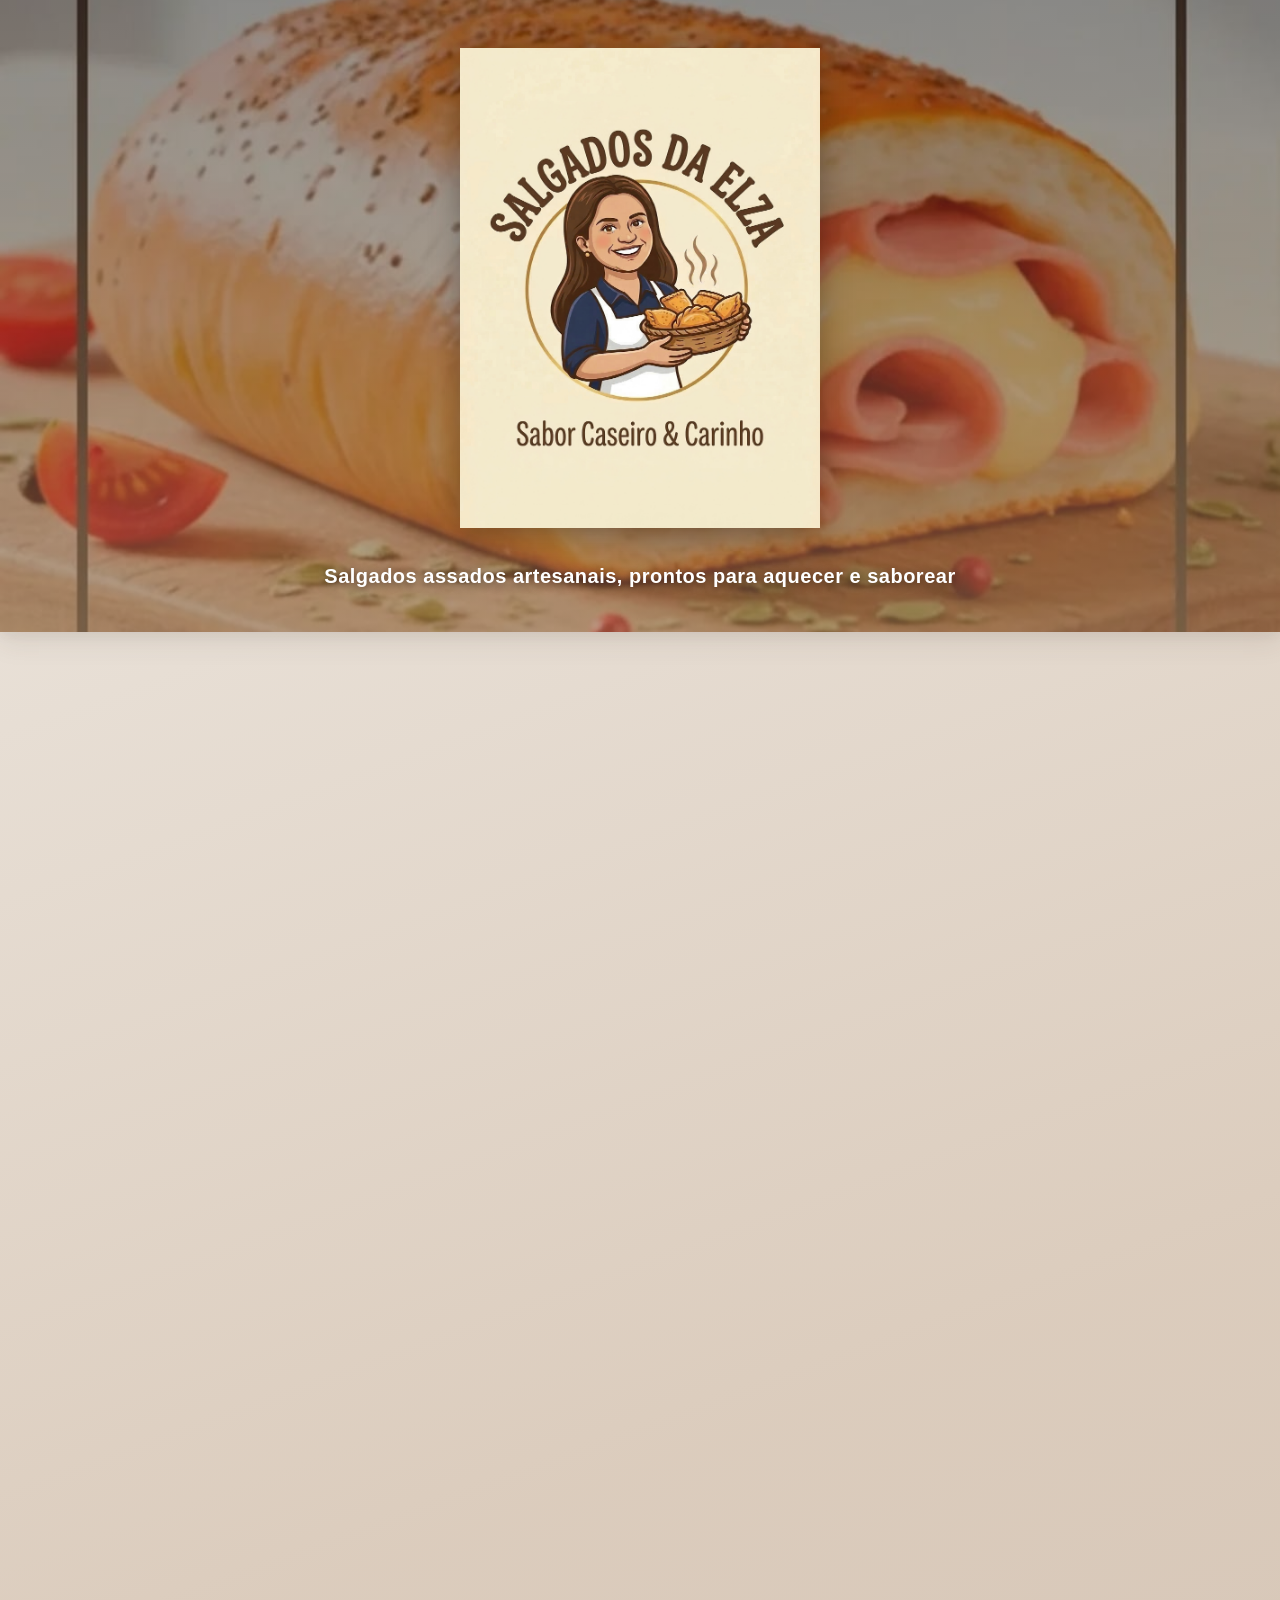
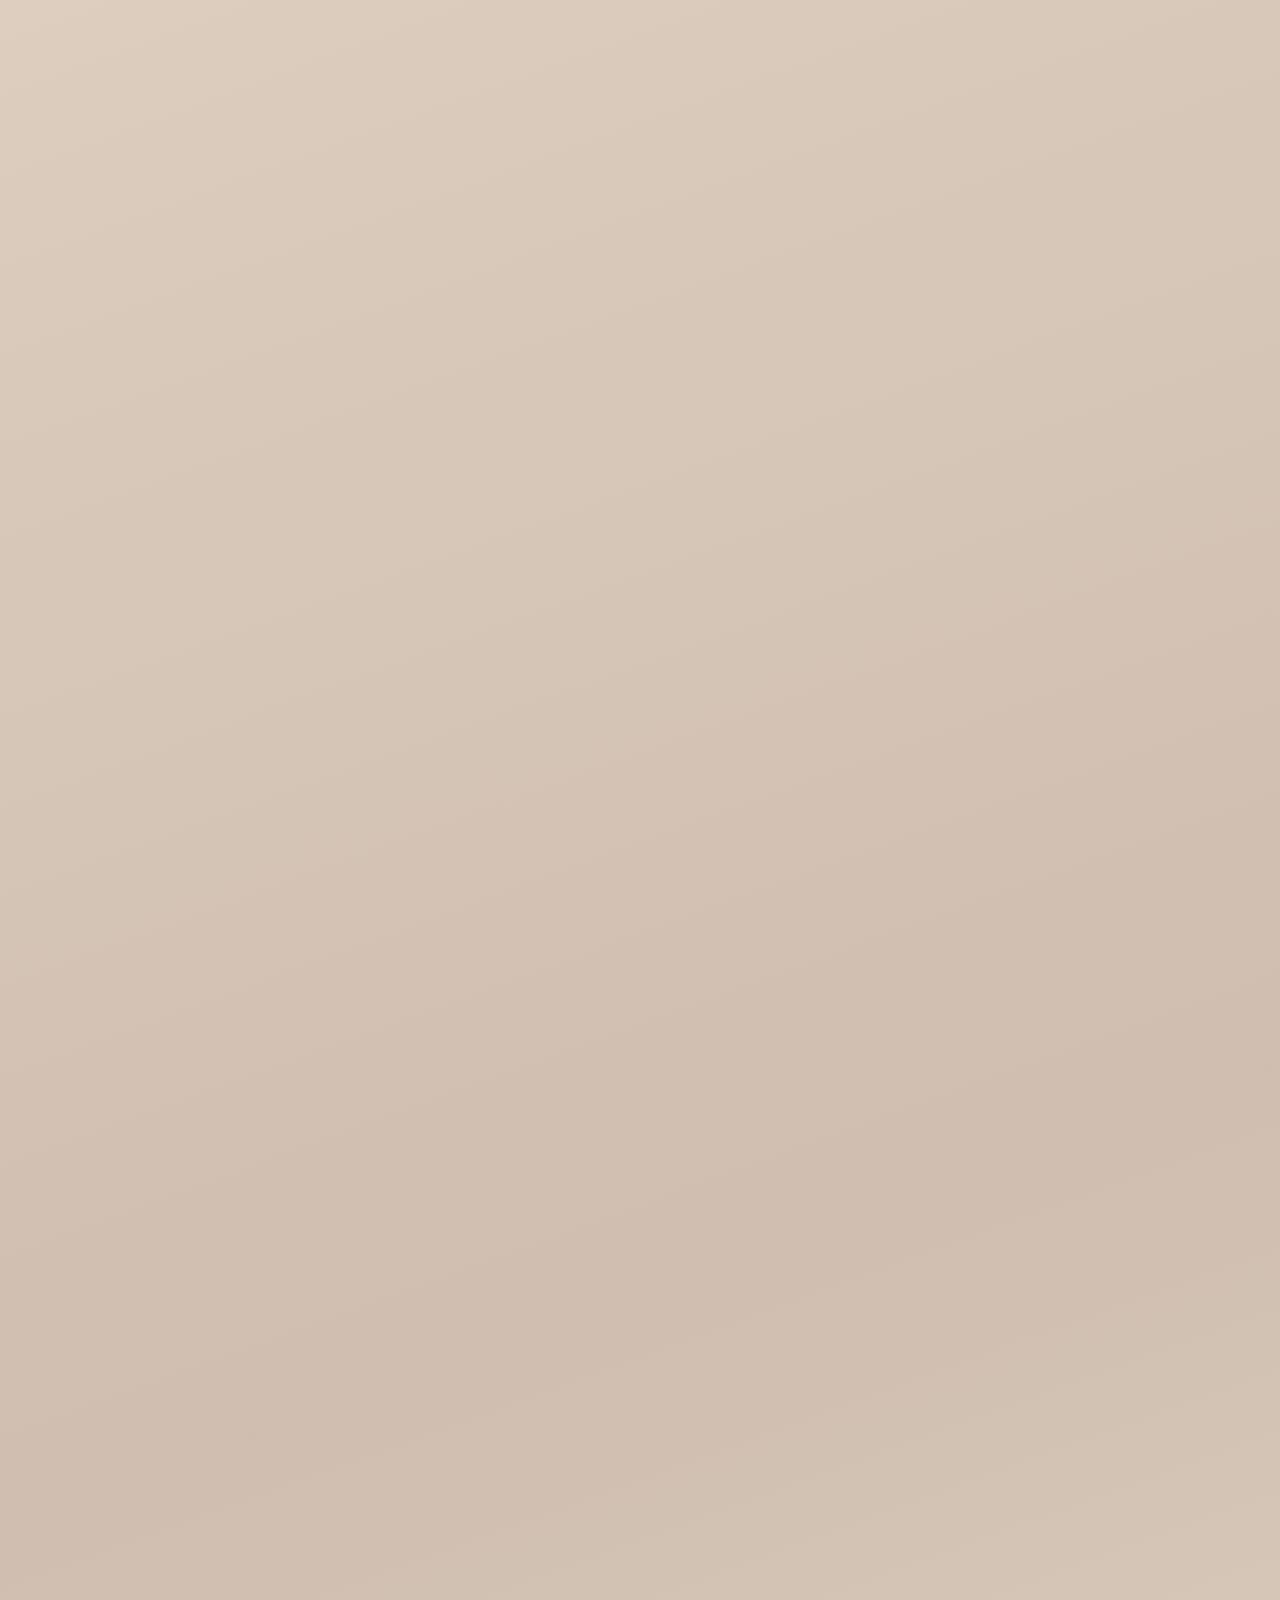
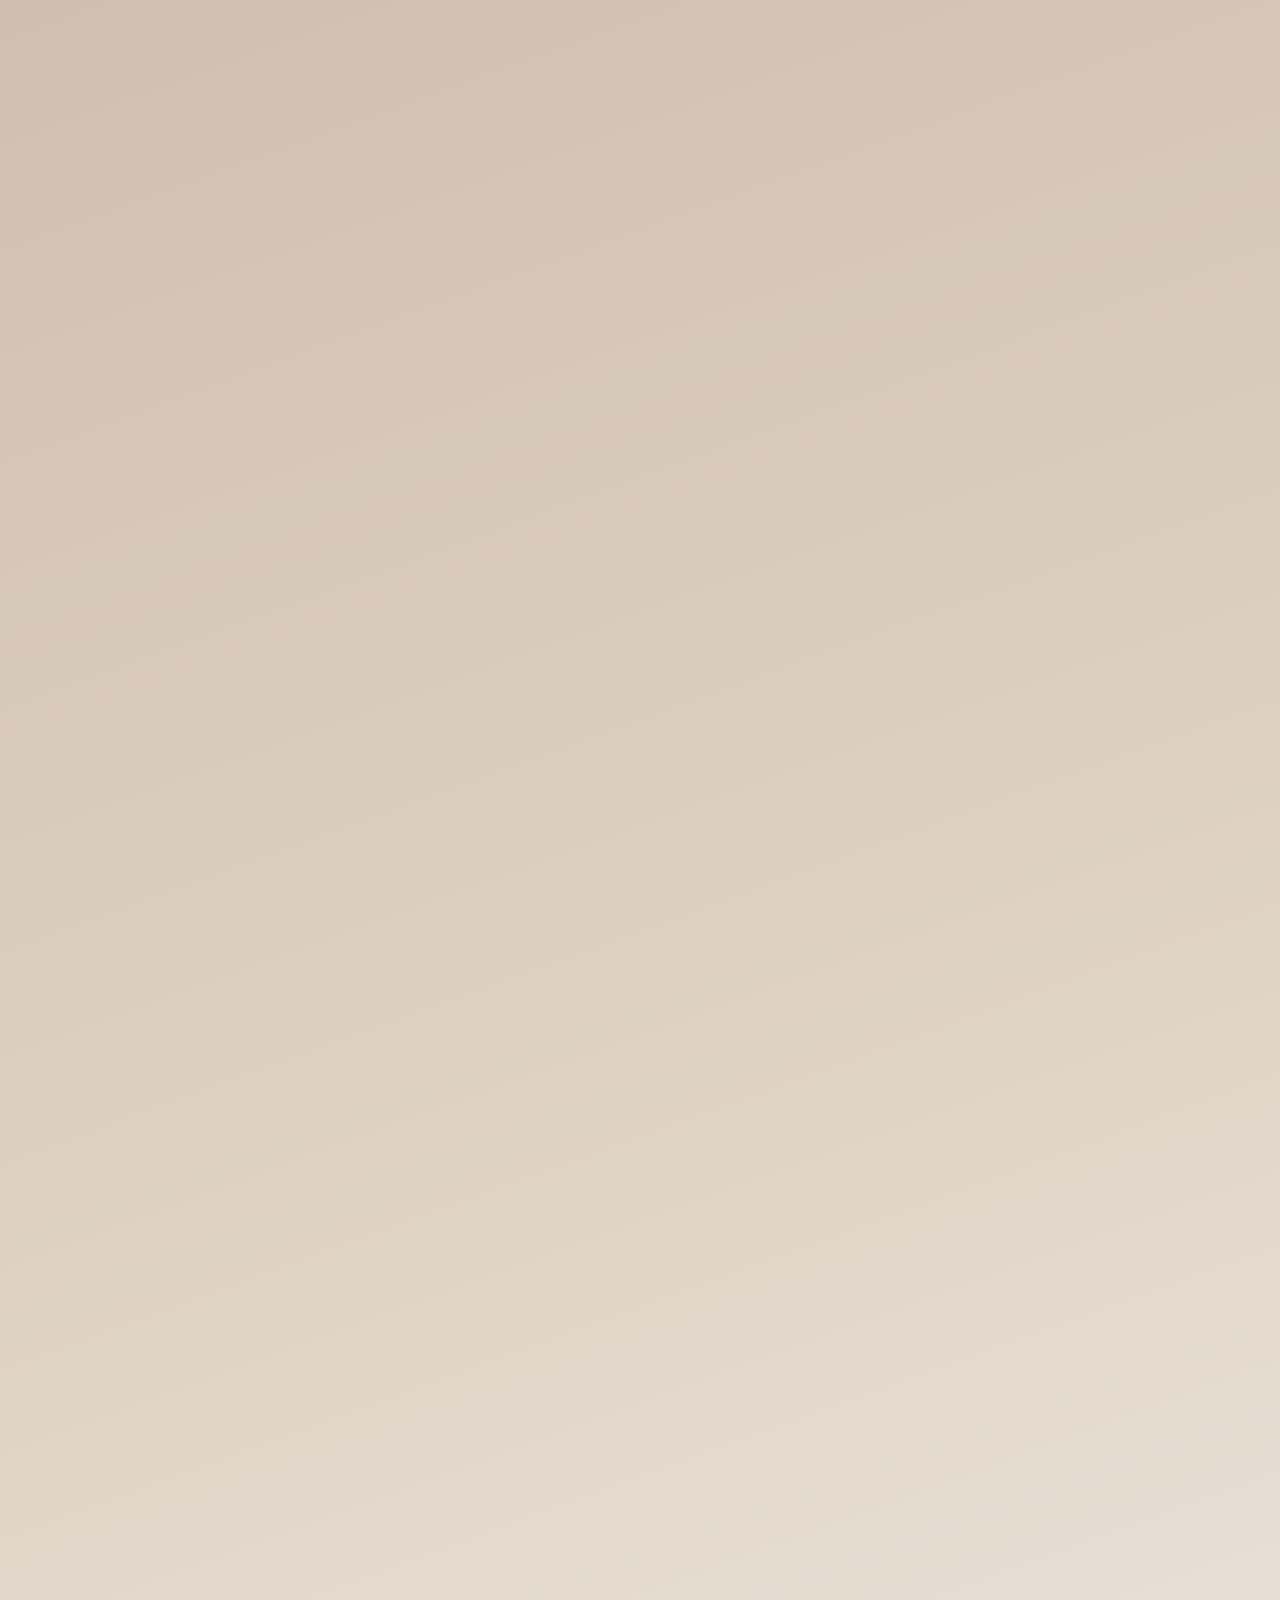
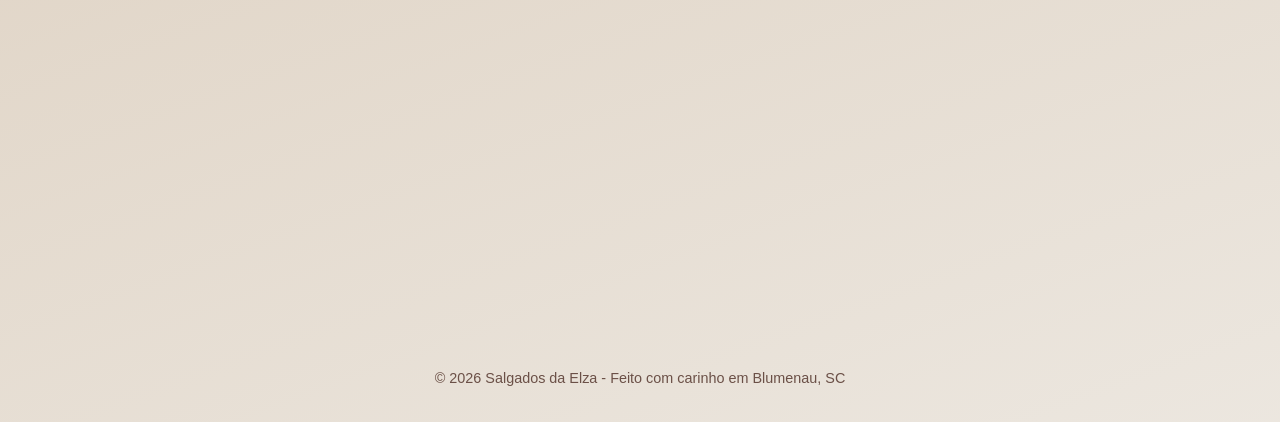
==== commit bb3a5f1f: "feat(menu): add calabresa card, cleanup CTA and remove outdated flavors" ====
--- a/index.html
+++ b/index.html
@@ -110,11 +110,27 @@
                     </div>
                 </article>
 
-                <!-- Produto 3: Dogão Assado (foto esquerda, texto direita) -->
+                <!-- Produto 3: Assado de Calabresa (foto esquerda, texto direita) -->
                 <article class="product-section">
                     <div class="product-image">
+                        <img src="assets/images/assado-de-calabresa.jpeg" alt="Salgado assado de calabresa dourado e suculento"
+                            width="1220" height="915" decoding="async" loading="lazy">
+                    </div>
+                    <div class="product-content">
+                        <h3 class="product-title">Assado de Calabresa</h3>
+                        <p class="product-description">
+                            Calabresa selecionada moída com um toque de tempero especial, envolta em uma massa leve, 
+                            macia e perfeitamente assada. Um clássico que todo mundo ama!
+                        </p>
+                        <p class="product-price">R$ 10,00</p>
+                    </div>
+                </article>
+
+                <!-- Produto 4: Dogão Assado (texto esquerda, foto direita) -->
+                <article class="product-section reverse">
+                    <div class="product-image">
                         <img src="assets/images/dogao.jpeg"
-                            alt="Dogão assado com salsicha, queijo derretido e molho especial" width="1220"
+                            alt="Dogão assado with salsicha, queijo derretido e molho especial" width="1220"
                             height="1068" decoding="async" loading="lazy">
                     </div>
                     <div class="product-content">
@@ -127,8 +143,8 @@
                     </div>
                 </article>
 
-                <!-- Produto 4: Pastel Assado (texto esquerda, foto direita) -->
-                <article class="product-section reverse">
+                <!-- Produto 5: Pastel Assado (foto esquerda, texto direita) -->
+                <article class="product-section">
                     <div class="product-image">
                         <img src="assets/images/pastel-assado.jpeg" alt="Pastel assado crocante com recheio caprichado"
                             width="1220" height="817" decoding="async" loading="lazy">
@@ -146,7 +162,6 @@
                                 <li>4 Queijos</li>
                                 <li>Calabresa</li>
                                 <li>Carne</li>
-                                <li>Carne com Ovo</li>
                                 <li>Frango</li>
                                 <li>Pizza</li>
                             </ul>
@@ -154,8 +169,8 @@
                     </div>
                 </article>
 
-                <!-- Produto 5: Croissant Doce (foto esquerda, texto direita) -->
-                <article class="product-section">
+                <!-- Produto 6: Croissant Doce (texto esquerda, foto direita) -->
+                <article class="product-section reverse">
                     <div class="product-image">
                         <img src="assets/images/croissant.jpeg" alt="Croissant doce artesanal com massa folhada dourada"
                             width="1220" height="1044" decoding="async" loading="lazy">
@@ -206,9 +221,7 @@
                 <p class="cta-phone">(47) 9 9220-3893</p>
 
                 <!-- Divisor visual entre WhatsApp e Pix -->
-                <div class="cta-divider" aria-hidden="true">
-                    <span>ou pague com</span>
-                </div>
+                <div class="cta-divider" aria-hidden="true"></div>
 
                 <!-- Card Pix: permite copiar a chave e exibe o QR Code para pagamento -->
                 <div class="pix-card" role="region" aria-label="Pagamento via Pix">
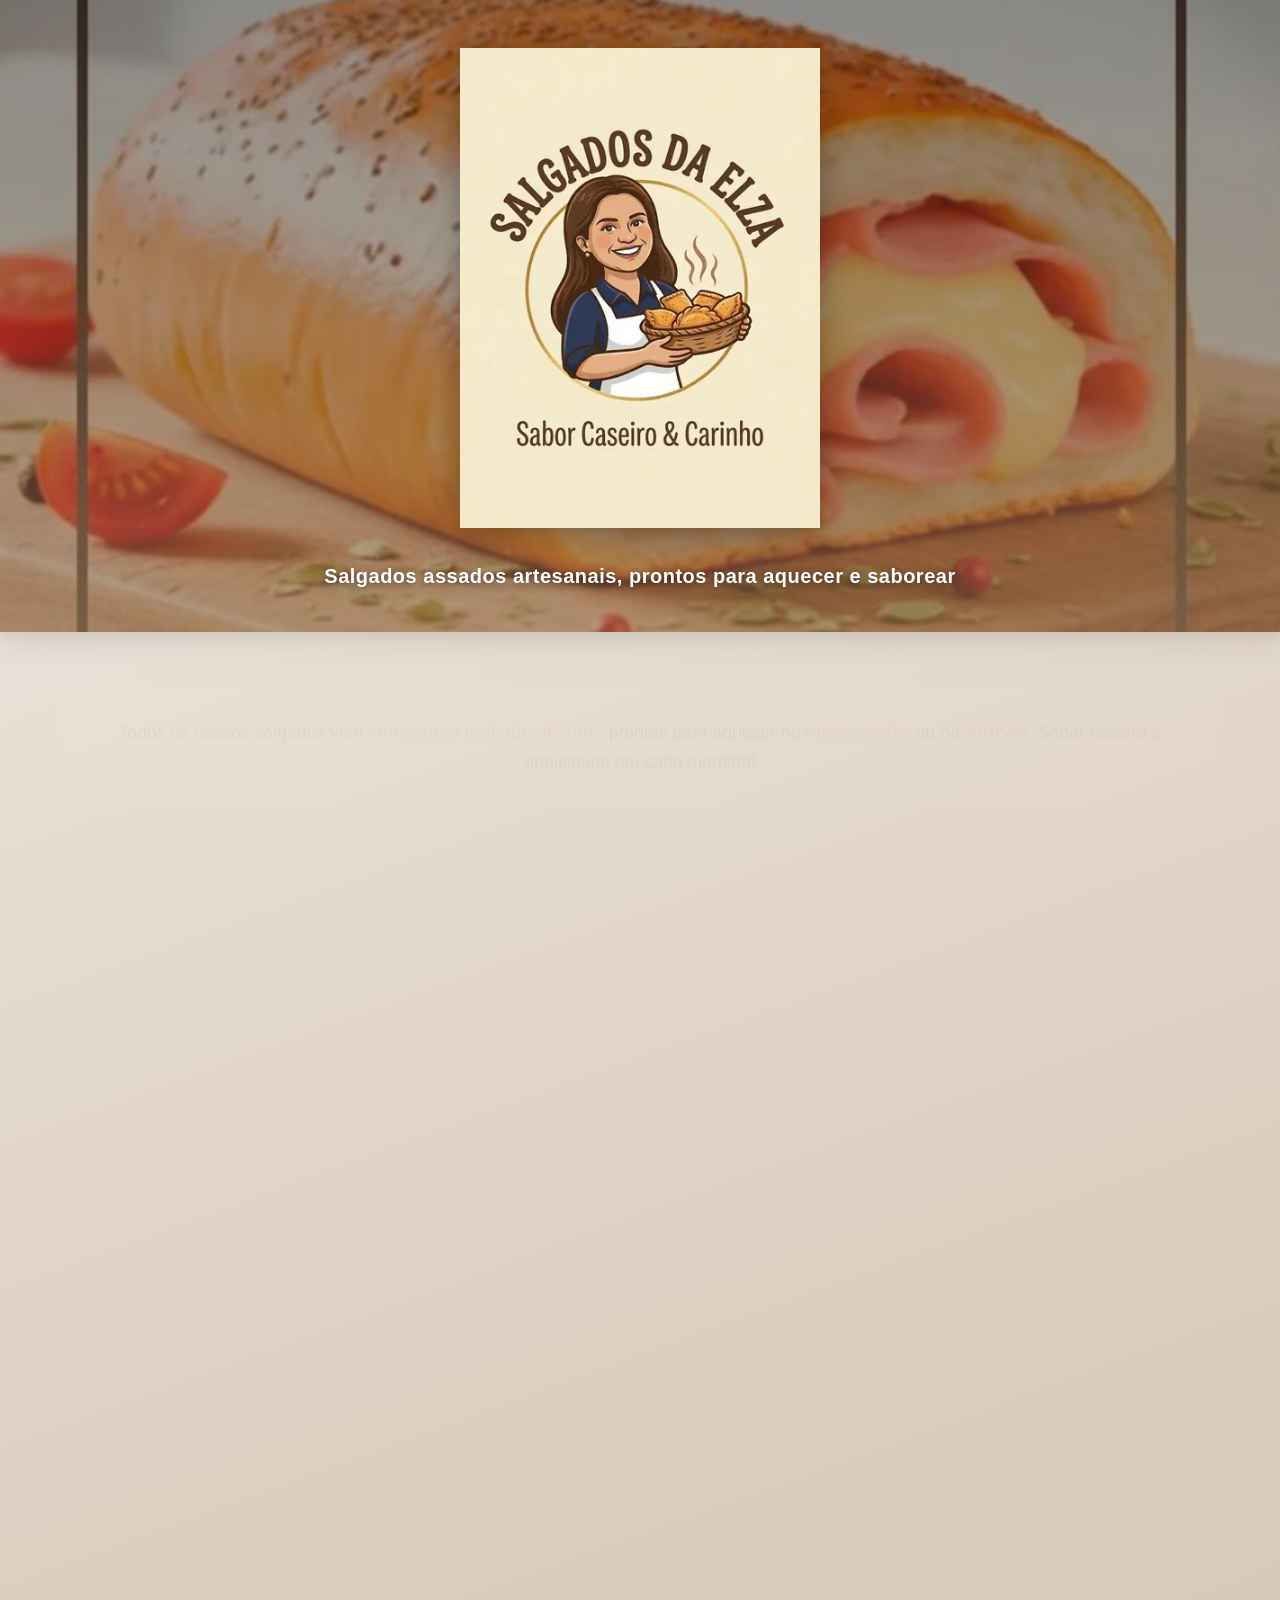
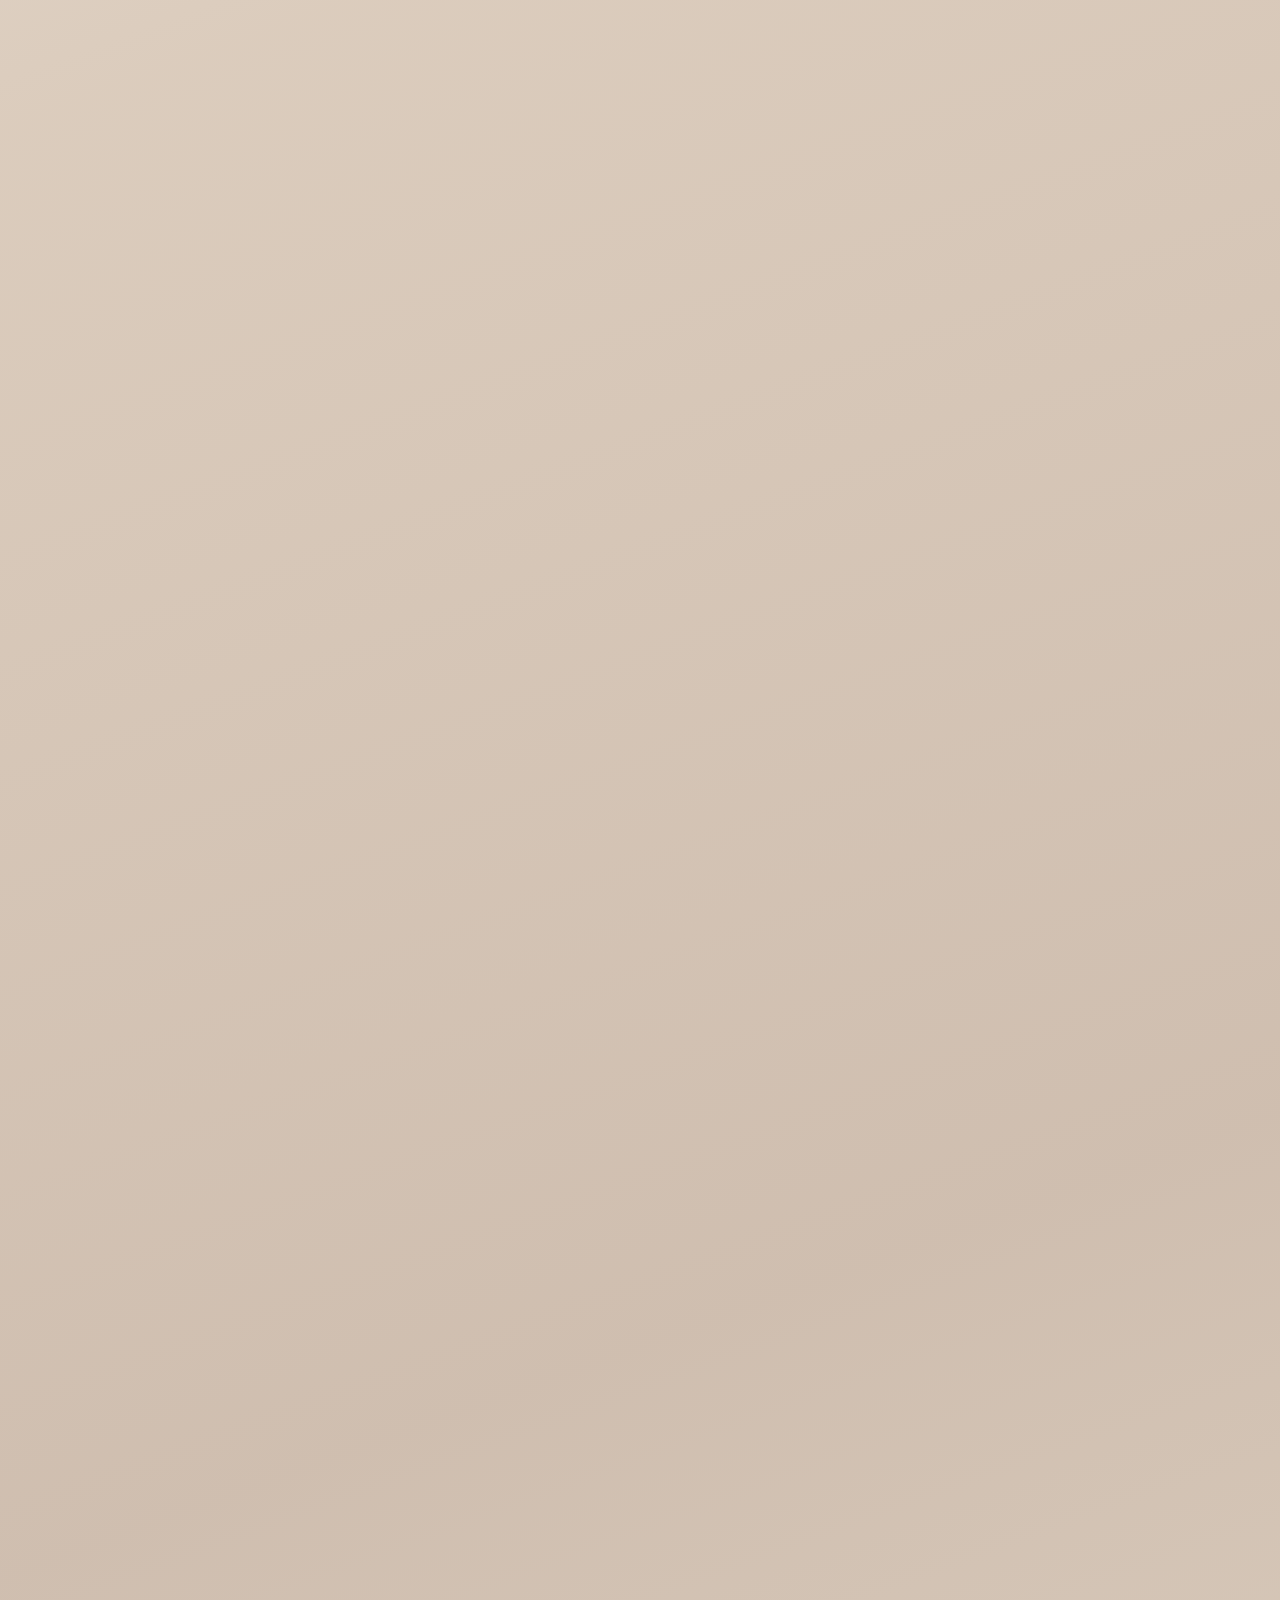
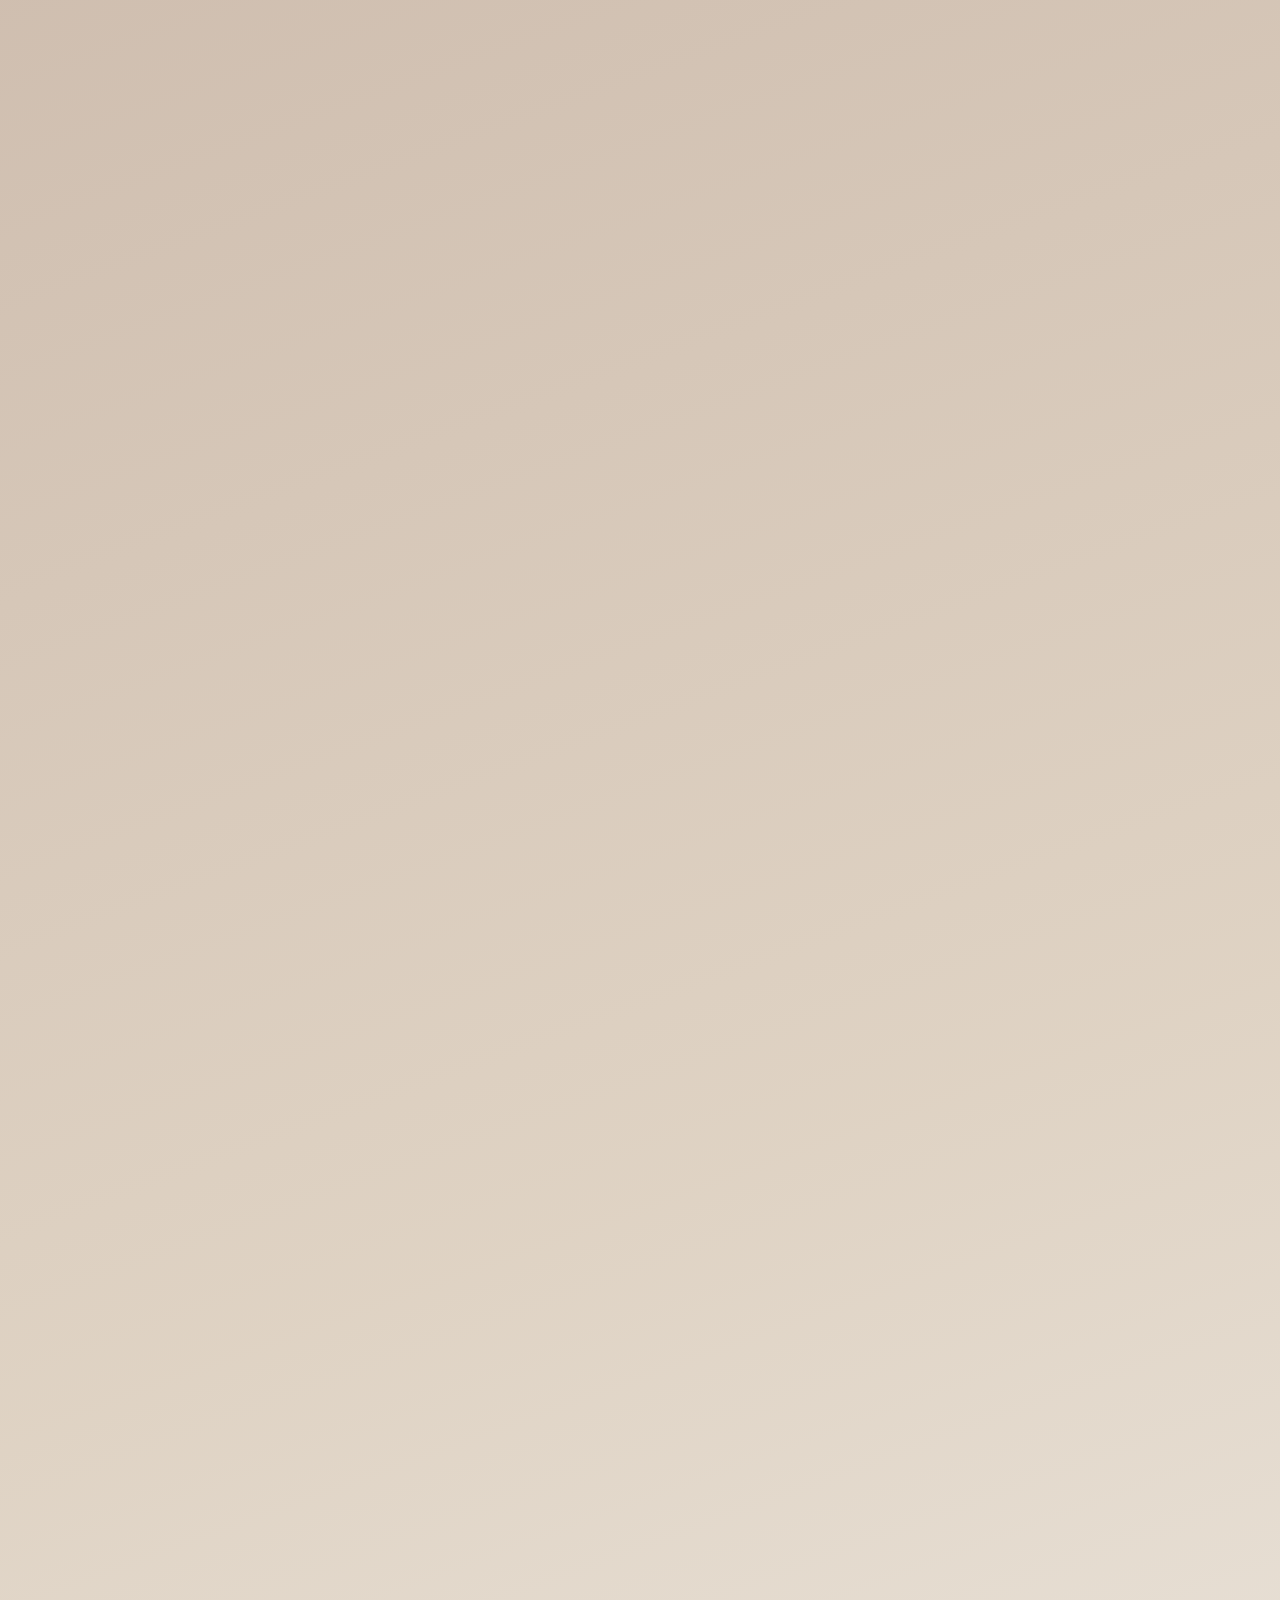
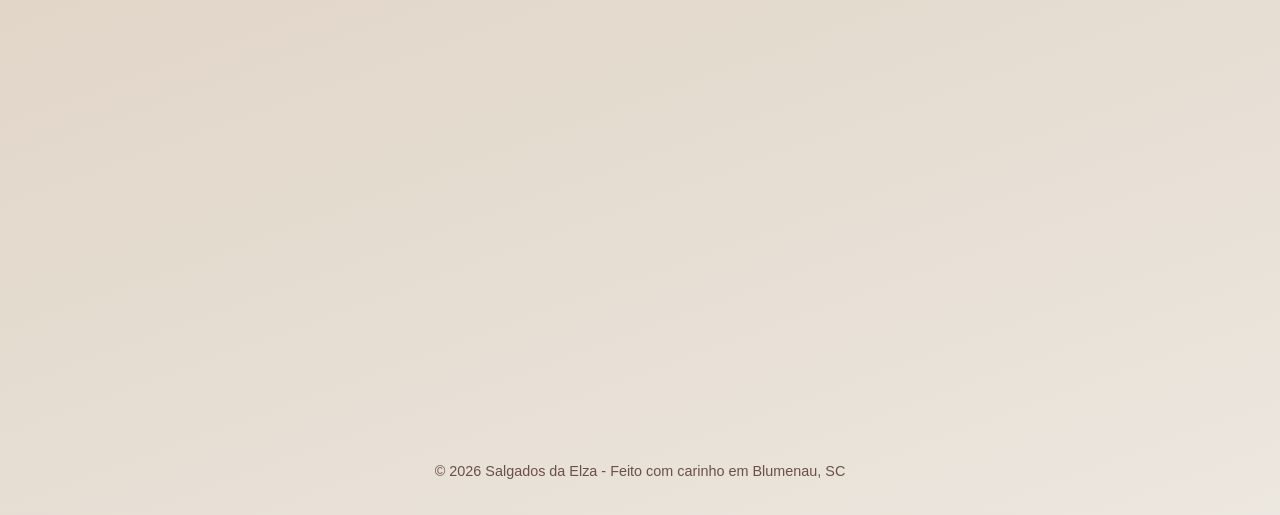
==== commit b9b72671: "perf(core): optimize images to webp, defer js and refine css load" ====
--- a/index.html
+++ b/index.html
@@ -44,20 +44,31 @@
              o texto aparece imediatamente com fonte fallback e troca quando a fonte carrega -->
         <link rel="stylesheet"
             href="https://fonts.googleapis.com/css2?family=Inter:wght@400;600;700&family=Playfair+Display:wght@400;700&display=swap">
-        <link rel="stylesheet" href="styles/main.css">
+        
+        <!-- CSS Otimizado (TODO-PERF-08) -->
+        <!-- Carregamento do CSS Crítico (Acima da Dobra) -->
+        <link rel="stylesheet" href="styles/critical.css" crossorigin>
+
+        <!-- CSS Secundário (Abaixo da Dobra)
+             Carregamento Assíncrono Movido para o assets/js/animations.js (Performance + CSP Safe).
+             A tag abaixo atua como fallback para navegadores com JS desativado. -->
+        <noscript><link rel="stylesheet" href="styles/main.css"></noscript>
     </head>
 
     <body>
         <!-- Header: cabeçalho semântico. Substituímos o texto por um logo profissional e um vídeo de fundo
              para aumentar o impacto visual e a autoridade da marca (TODO-FEAT-04). -->
         <header class="header">
-            <video class="header-video" autoplay muted loop playsinline poster="assets/images/assado-pizza-gourmet.jpeg">
+            <video class="header-video" autoplay muted loop playsinline poster="assets/images/assado-pizza-gourmet.jpeg" fetchpriority="high" preload="metadata">
                 <source src="assets/videos/Video-Inicio-Site.mp4" type="video/mp4">
                 Seu navegador não suporta vídeos HTML5.
             </video>
             <div class="header-overlay"></div>
             <div class="header-content">
-                <img src="assets/images/Logo-Salgados-da-Elza.png" alt="SALGADOS DA ELZA — Logomarca" class="header-logo" width="400" height="400">
+                <picture>
+                    <source srcset="assets/images/Logo-Salgados-da-Elza.webp" type="image/webp">
+                    <img src="assets/images/Logo-Salgados-da-Elza.png" alt="SALGADOS DA ELZA — Logomarca" class="header-logo" width="400" height="400">
+                </picture>
                 <p>Salgados assados artesanais, prontos para aquecer e saborear</p>
             </div>
         </header>
@@ -80,9 +91,12 @@
                 <!-- Produto 1: Pizza Gourmet (foto esquerda, texto direita) -->
                 <article class="product-section">
                     <div class="product-image">
-                        <img src="assets/images/assado-pizza-gourmet.jpeg"
-                            alt="Salgado Pizza Gourmet assado dourado com queijo, presunto e tomate seco" width="1220"
-                            height="896" decoding="async">
+                        <picture>
+                            <source srcset="assets/images/assado-pizza-gourmet.webp" type="image/webp">
+                            <img src="assets/images/assado-pizza-gourmet.jpeg"
+                                alt="Salgado Pizza Gourmet assado dourado com queijo, presunto e tomate seco" width="1220"
+                                height="896" decoding="async">
+                        </picture>
                     </div>
                     <div class="product-content">
                         <h3 class="product-title">Pizza Gourmet</h3>
@@ -97,8 +111,11 @@
                 <!-- Produto 2: Assado de Frango (texto esquerda, foto direita) -->
                 <article class="product-section reverse">
                     <div class="product-image">
-                        <img src="assets/images/assado-de-frango.jpeg" alt="Salgado de frango desfiado assado dourado"
-                            width="1220" height="902" decoding="async" loading="lazy">
+                        <picture>
+                            <source srcset="assets/images/assado-de-frango.webp" type="image/webp">
+                            <img src="assets/images/assado-de-frango.jpeg" alt="Salgado de frango desfiado assado dourado"
+                                width="1220" height="902" decoding="async" loading="lazy">
+                        </picture>
                     </div>
                     <div class="product-content">
                         <h3 class="product-title">Assado de Frango</h3>
@@ -113,13 +130,16 @@
                 <!-- Produto 3: Assado de Calabresa (foto esquerda, texto direita) -->
                 <article class="product-section">
                     <div class="product-image">
-                        <img src="assets/images/assado-de-calabresa.jpeg" alt="Salgado assado de calabresa dourado e suculento"
-                            width="1220" height="915" decoding="async" loading="lazy">
+                        <picture>
+                            <source srcset="assets/images/assado-de-calabresa.webp" type="image/webp">
+                            <img src="assets/images/assado-de-calabresa.jpeg" alt="Salgado assado de calabresa dourado e suculento"
+                                width="1220" height="915" decoding="async" loading="lazy">
+                        </picture>
                     </div>
                     <div class="product-content">
                         <h3 class="product-title">Assado de Calabresa</h3>
                         <p class="product-description">
-                            Calabresa selecionada moída com um toque de tempero especial, envolta em uma massa leve, 
+                            Calabresa selecionada moída com um toque de tempero especial, envolta em uma massa leve,
                             macia e perfeitamente assada. Um clássico que todo mundo ama!
                         </p>
                         <p class="product-price">R$ 10,00</p>
@@ -129,9 +149,12 @@
                 <!-- Produto 4: Dogão Assado (texto esquerda, foto direita) -->
                 <article class="product-section reverse">
                     <div class="product-image">
-                        <img src="assets/images/dogao.jpeg"
-                            alt="Dogão assado with salsicha, queijo derretido e molho especial" width="1220"
-                            height="1068" decoding="async" loading="lazy">
+                        <picture>
+                            <source srcset="assets/images/dogao.webp" type="image/webp">
+                            <img src="assets/images/dogao.jpeg"
+                                alt="Dogão assado with salsicha, queijo derretido e molho especial" width="1220"
+                                height="1068" decoding="async" loading="lazy">
+                        </picture>
                     </div>
                     <div class="product-content">
                         <h3 class="product-title">Dogão Assado</h3>
@@ -146,8 +169,11 @@
                 <!-- Produto 5: Pastel Assado (foto esquerda, texto direita) -->
                 <article class="product-section">
                     <div class="product-image">
-                        <img src="assets/images/pastel-assado.jpeg" alt="Pastel assado crocante com recheio caprichado"
-                            width="1220" height="817" decoding="async" loading="lazy">
+                        <picture>
+                            <source srcset="assets/images/pastel-assado.webp" type="image/webp">
+                            <img src="assets/images/pastel-assado.jpeg" alt="Pastel assado crocante com recheio caprichado"
+                                width="1220" height="817" decoding="async" loading="lazy">
+                        </picture>
                     </div>
                     <div class="product-content">
                         <h3 class="product-title">Pastel Assado</h3>
@@ -172,8 +198,11 @@
                 <!-- Produto 6: Croissant Doce (texto esquerda, foto direita) -->
                 <article class="product-section reverse">
                     <div class="product-image">
-                        <img src="assets/images/croissant.jpeg" alt="Croissant doce artesanal com massa folhada dourada"
-                            width="1220" height="1044" decoding="async" loading="lazy">
+                        <picture>
+                            <source srcset="assets/images/croissant.webp" type="image/webp">
+                            <img src="assets/images/croissant.jpeg" alt="Croissant doce artesanal com massa folhada dourada"
+                                width="1220" height="1044" decoding="async" loading="lazy">
+                        </picture>
                     </div>
                     <div class="product-content">
                         <h3 class="product-title">Croissants</h3>
@@ -214,7 +243,7 @@
                         aria-label="Fazer pedido pelo WhatsApp">
                     <svg class="whatsapp-icon" viewBox="0 0 24 24" fill="currentColor" aria-hidden="true" role="img">
                         <path
-                            d="M17.472 14.382c-.297-.149-1.758-.867-2.03-.967-.273-.099-.471-.148-.67.15-.197.297-.767.966-.94 1.164-.173.199-.347.223-.644.075-.297-.15-1.255-.463-2.39-1.475-.883-.788-1.48-1.761-1.653-2.059-.173-.297-.018-.458.13-.606.134-.133.298-.347.446-.52.149-.174.198-.298.298-.497.099-.198.05-.371-.025-.52-.075-.149-.669-1.612-.916-2.207-.242-.579-.487-.5-.669-.51-.173-.008-.371-.01-.57-.01-.198 0-.52.074-.792.372-.272.297-1.04 1.016-1.04 2.479 0 1.462 1.065 2.875 1.213 3.074.149.198 2.096 3.2 5.077 4.487.709.306 1.262.489 1.694.625.712.227 1.36.195 1.871.118.571-.085 1.758-.719 2.006-1.413.248-.694.248-1.289.173-1.413-.074-.124-.272-.198-.57-.347m-5.421 7.403h-.004a9.87 9.87 0 01-5.031-1.378l-.361-.214-3.741.982.998-3.648-.235-.374a9.86 9.86 0 01-1.51-5.26c.001-5.45 4.436-9.884 9.888-9.884 2.64 0 5.122 1.03 6.988 2.898a9.825 9.825 0 012.893 6.994c-.003 5.45-4.437 9.884-9.885 9.884m8.413-18.297A11.815 11.815 0 0012.05 0C5.495 0 .16 5.335.157 11.892c0 2.096.547 4.142 1.588 5.945L.057 24l6.305-1.654a11.882 11.882 0 005.683 1.448h.005c6.554 0 11.89-5.335 11.893-11.893a11.821 11.821 0 00-3.48-8.413z" />
+                            d="M17.472 14.382c-.297-.149-1.758-.867-2.03-.967-.273-.099-.471-.148-.67.15-.197.297-.767-.966-.94 1.164-.173.199-.347.223-.644.075-.297-.15-1.255-.463-2.39-1.475-.883-.788-1.48-1.761-1.653-2.059-.173-.297-.018-.458.13-.606.134-.133-.298-.347.446-.52.149-.174.198-.298.298-.497.099-.198.05-.371-.025-.52-.075-.149-.669-1.612-.916-2.207-.242-.579-.487-.5-.669-.51-.173-.008-.371-.01-.57-.01-.198 0-.52.074-.792.372-.272.297-1.04 1.016-1.04 2.479 0 1.462 1.065 2.875 1.213 3.074.149.198 2.096 3.2 5.077 4.487.709.306 1.262.489 1.694.625.712.227 1.36.195 1.871.118.571-.085 1.758-.719 2.006-1.413.248-.694.248-1.289.173-1.413-.074-.124-.272-.198-.57-.347m-5.421 7.403h-.004a9.87 9.87 0 01-5.031-1.378l-.361-.214-3.741.982.998-3.648-.235-.374a9.86 9.86 0 01-1.51-5.26c.001-5.45 4.436-9.884 9.888-9.884 2.64 0 5.122 1.03 6.988 2.898a9.825 9.825 0 012.893 6.994c-.003 5.45-4.437 9.884-9.885 9.884m8.413-18.297A11.815 11.815 0 0012.05 0C5.495 0 .16 5.335.157 11.892c0 2.096.547 4.142 1.588 5.945L.057 24l6.305-1.654a11.882 11.882 0 005.683 1.448h.005c6.554 0 11.89-5.335 11.893-11.893a11.821 11.821 0 00-3.48-8.413z" />
                     </svg>
                     Pedir pelo WhatsApp
                 </a>
@@ -227,7 +256,10 @@
                 <div class="pix-card" role="region" aria-label="Pagamento via Pix">
                     <!-- Cabeçalho do card com logo e título Pix -->
                     <div class="pix-card-header">
-                        <img src="assets/images/pix-logo.png" alt="Logo Pix" class="pix-logo" width="64" height="64">
+                        <picture>
+                            <source srcset="assets/images/pix-logo.webp" type="image/webp">
+                            <img src="assets/images/pix-logo.png" alt="Logo Pix" class="pix-logo" width="64" height="64">
+                        </picture>
                         <div class="pix-card-title">
                             <span class="pix-label">Pague com Pix</span>
                             <span class="pix-subtitle">Rápido, seguro e sem taxas</span>
@@ -266,11 +298,14 @@
                         <div class="pix-qr-area">
                             <p class="pix-qr-label">Escaneie com o app do banco</p>
                             <!-- QR Code gerado localmente com o payload Pix EMV BR Code -->
-                            <img src="assets/images/pix-qrcode.png"
-                                alt="QR Code Pix — escaneie com o aplicativo do seu banco para pagar"
-                                class="pix-qrcode"
-                                width="160" height="160"
-                                loading="lazy" decoding="async">
+                            <picture>
+                                <source srcset="assets/images/pix-qrcode.webp" type="image/webp">
+                                <img src="assets/images/pix-qrcode.png"
+                                    alt="QR Code Pix — escaneie com o aplicativo do seu banco para pagar"
+                                    class="pix-qrcode"
+                                    width="160" height="160"
+                                    loading="lazy" decoding="async">
+                            </picture>
                         </div>
                     </div>
                 </div>
@@ -361,7 +396,7 @@
             }
         </script>
         <!-- Importação da lógica de animações baseada em scroll (TODO-UI-05) -->
-        <script src="assets/js/animations.js"></script>
+        <script defer src="assets/js/animations.js"></script>
     </body>
 
 </html>
--- a/styles/critical.css
+++ b/styles/critical.css
@@ -0,0 +1,443 @@
+/* ============================================================
+   SEÇÃO 1: VARIÁVEIS (Custom Properties / Design Tokens)
+   ============================================================
+   Por quê? Centralizar cores e fontes em variáveis CSS facilita
+   a manutenção. Se quisermos mudar uma cor, alteramos em UM lugar
+   e toda a página reflete a mudança automaticamente.
+
+   Como funciona? O :root é o elemento raiz do HTML (<html>).
+   Variáveis definidas aqui ficam disponíveis em TODO o CSS
+   usando var(--nome-da-variavel).
+   ============================================================ */
+
+:root {
+  /* Paleta refinada em HSL — tons quentes e acolhedores
+     HSL (Hue, Saturation, Lightness) facilita ajustes finos:
+     - Hue: 30-35° = tons dourados/caramelo (identidade da marca)
+     - Saturation: controla a vivacidade da cor
+     - Lightness: controla claro/escuro */
+  --color-primary: hsl(30, 25%, 44%); /* Marrom quente — cor principal */
+  --color-primary-dark: hsl(
+    30,
+    30%,
+    32%
+  ); /* Versão escura para hover/profundidade */
+  --color-primary-light: hsl(
+    30,
+    25%,
+    55%
+  ); /* Versão clara para destaques sutis */
+  --color-secondary: hsl(33, 55%, 65%); /* Dourado caramelo — cor de destaque */
+  --color-secondary-light: hsl(
+    33,
+    60%,
+    78%
+  ); /* Dourado claro para bordas/decorações */
+  --color-accent: hsl(28, 70%, 55%); /* Laranja quente — CTA e preços */
+  --color-background: hsl(35, 33%, 97%); /* Bege claro — fundo da página */
+  --color-surface: hsl(0, 0%, 100%); /* Branco — superfície dos cards */
+  --color-text: hsl(15, 25%, 18%); /* Marrom escuro — texto principal */
+  --color-text-secondary: hsl(
+    15,
+    20%,
+    35%
+  ); /* Marrom médio — texto secundário */
+
+  /* Gradientes premium — direção 135° para dinamismo visual */
+  --gradient-brand: linear-gradient(
+    135deg,
+    var(--color-primary) 0%,
+    var(--color-secondary) 100%
+  );
+  --gradient-brand-hover: linear-gradient(
+    135deg,
+    var(--color-primary-dark) 0%,
+    var(--color-primary-light) 100%
+  );
+
+  /* Sombras em camadas (layered shadows) — criam profundidade realista
+     Múltiplas sombras com diferentes intensidades simulam luz natural */
+  --shadow-sm:
+    0 1px 3px hsla(30, 25%, 20%, 0.08), 0 1px 2px hsla(30, 25%, 20%, 0.06);
+  --shadow-md:
+    0 4px 6px hsla(30, 25%, 20%, 0.07), 0 2px 4px hsla(30, 25%, 20%, 0.06);
+  --shadow-lg:
+    0 10px 25px hsla(30, 25%, 20%, 0.1), 0 4px 10px hsla(30, 25%, 20%, 0.05);
+  --shadow-xl:
+    0 20px 40px hsla(30, 25%, 20%, 0.12), 0 8px 16px hsla(30, 25%, 20%, 0.06);
+
+  /* Glassmorphism — efeito vidro fosco para cards de produto
+     backdrop-filter: blur desfoca o fundo atrás do elemento
+     background semi-transparente cria o efeito de vidro */
+  --glass-background: hsla(35, 40%, 97%, 0.7);
+  --glass-border: 1px solid hsla(35, 50%, 95%, 0.5);
+
+  /* Fontes premium do Google Fonts (carregadas no index.html)
+     Playfair Display: serifa elegante para títulos
+     Inter: sans-serif moderna e legível para texto corrido
+     Fallbacks: fontes do sistema para exibição imediata (Flash of Unstyled Text) */
+  --font-heading: "Playfair Display", Georgia, "Times New Roman", serif;
+  --font-body:
+    "Inter", -apple-system, BlinkMacSystemFont, "Segoe UI", sans-serif;
+
+  /* Escala tipográfica modular (ratio 1.25 — "Major Third")
+     Cada nível é 1.25× maior que o anterior, criando uma
+     hierarquia visual harmoniosa e profissional.
+     Base: 1rem (16px) */
+  --text-xs: 0.8rem; /* 12.8px — labels, captions */
+  --text-sm: 0.9rem; /* 14.4px — texto secundário */
+  --text-base: 1rem; /* 16px   — corpo do texto */
+  --text-md: 1.1rem; /* 17.6px — texto de destaque */
+  --text-lg: 1.25rem; /* 20px   — subtítulos */
+  --text-xl: 1.563rem; /* 25px   — títulos de seção (h3) */
+  --text-2xl: 1.953rem; /* 31.2px — títulos principais (h2) */
+  --text-3xl: 2.441rem; /* 39px   — título hero (h1) */
+}
+
+/* ============================================================
+   SEÇÃO 2: RESET & BASE
+   ============================================================
+   Por quê? Cada navegador aplica seus próprios estilos padrão
+   (margens, paddings, tamanhos de fonte). O reset garante que
+   nosso site tenha a MESMA aparência em todos os navegadores.
+
+   O que faz? Remove margens e paddings padrão e define
+   box-sizing: border-box para que padding e border sejam
+   incluídos no tamanho total do elemento (mais intuitivo).
+   ============================================================ */
+
+* {
+  margin: 0;
+  padding: 0;
+  box-sizing: border-box;
+}
+
+body {
+  font-family: var(--font-body);
+  /* Gradiente de fundo sutil para ressaltar o efeito vidro dos cards */
+  background: linear-gradient(
+    160deg,
+    hsl(35, 25%, 92%) 0%,
+    hsl(30, 30%, 80%) 30%,
+    hsl(28, 25%, 75%) 55%,
+    hsl(33, 30%, 82%) 80%,
+    hsl(35, 25%, 90%) 100%
+  );
+  min-height: 100vh;
+  color: var(--color-text);
+  line-height: 1.6;
+}
+
+/* Classe utilitária: esconde visualmente mas mantém acessível
+   para leitores de tela (screen readers). Usado em headings
+   que existem apenas para hierarquia semântica. */
+.sr-only {
+  position: absolute;
+  width: 1px;
+  height: 1px;
+  padding: 0;
+  margin: -1px;
+  overflow: hidden;
+  clip: rect(0, 0, 0, 0);
+  white-space: nowrap;
+  border: 0;
+}
+
+/* Foco visível: garante que usuários de teclado vejam qual
+   elemento está selecionado (WCAG 2.1 - nível AA) */
+a:focus-visible {
+  outline: 3px solid var(--color-secondary);
+  outline-offset: 2px;
+  border-radius: 4px;
+}
+
+/* ============================================================
+   SEÇÃO 3: LAYOUT (Header, Container, Footer)
+   ============================================================
+   Por quê? Estas regras definem a estrutura geral da página —
+   como o conteúdo é organizado em grandes blocos visuais.
+
+   .header  → Barra superior com título e subtítulo
+   .container → Limita a largura do conteúdo e centraliza
+   .footer  → Rodapé com créditos
+   ============================================================ */
+
+/* --- Header: Agora com vídeo de fundo e logo (TODO-FEAT-04) ---
+   A estrutura usa position: relative para permitir que o vídeo
+   e o overlay fiquem por baixo do conteúdo textual. */
+.header {
+  position: relative;
+  background: var(--color-primary-dark); /* Fallback case video fails */
+  color: white;
+  text-align: center;
+  padding: 80px 16px; /* Aumentado para dar mais ar ao logo */
+  overflow: hidden;
+  box-shadow: var(--shadow-lg);
+  min-height: 60vh; /* Usa altura baseada na tela para mostrar mais do vídeo */
+  display: flex;
+  align-items: center;
+  justify-content: center;
+}
+
+.header-video {
+  position: absolute;
+  top: 0;
+  left: 0;
+  width: 100%;
+  height: 100%;
+  z-index: 1;
+  object-fit: cover;
+  object-position: center; /* Garante que o centro do vídeo seja o foco */
+}
+
+/* Overlay sutil para garantir contraste do texto e do logo sobre o vídeo */
+.header-overlay {
+  position: absolute;
+  top: 0;
+  left: 0;
+  width: 100%;
+  height: 100%;
+  background: linear-gradient(
+    to bottom,
+    rgba(0, 0, 0, 0.4) 0%,
+    rgba(139, 115, 85, 0.6) 100%
+  );
+  z-index: 2;
+}
+
+.header-content {
+  position: relative;
+  z-index: 3;
+  width: 100%;
+  max-width: 800px;
+}
+
+.header-logo {
+  width: 100%;
+  max-width: 360px; /* Aumentado para dar mais destaque */
+  aspect-ratio: 3 / 4; /* Proporção mais vertical para incluir o texto inferior */
+  object-fit: cover;
+  object-position: center 40%; /* Ajustado para enquadrar desde o topo do arco até o texto inferior */
+  height: auto;
+  margin-bottom: 24px;
+  filter: drop-shadow(0 4px 15px rgba(0, 0, 0, 0.3));
+  transition: transform 0.5s ease;
+}
+
+.header-logo:hover {
+  transform: scale(1.05);
+}
+
+.header p {
+  font-size: var(--text-lg);
+  font-weight: 600;
+  text-shadow: 0 2px 8px rgba(0, 0, 0, 0.5);
+  letter-spacing: 0.5px;
+  opacity: 1;
+  margin: 0 auto;
+}
+
+/* --- Container: centraliza o conteúdo com largura máxima --- */
+.container {
+  max-width: 1200px;
+  margin: 0 auto;
+  padding: 24px 16px;
+}
+
+/* --- Footer: texto centralizado e discreto --- */
+.footer {
+  text-align: center;
+  padding: 32px 20px;
+  color: var(--color-text-secondary);
+  font-size: var(--text-sm);
+}
+
+/* ============================================================
+   SEÇÃO 4: COMPONENTES (Intro, Product Cards, CTA, WhatsApp)
+   ============================================================
+   Por quê? Componentes são blocos reutilizáveis de interface.
+   Separar seus estilos facilita encontrar e modificar cada
+   parte da página de forma independente.
+   ============================================================ */
+
+/* --- Intro: bloco de apresentação no topo --- */
+.intro {
+  background: var(--color-surface);
+  padding: 24px;
+  border-radius: 12px;
+  margin-bottom: 32px;
+  box-shadow: var(--shadow-sm);
+  text-align: center;
+}
+
+.intro p {
+  font-size: var(--text-md);
+  color: var(--color-text-secondary);
+  line-height: 1.7;
+}
+
+/* Destaque visual para palavras-chave no texto de introdução */
+.intro .highlight {
+  color: var(--color-accent);
+  font-weight: 600;
+}
+
+/* --- Product Cards: seções de produto com foto e texto ---
+   Usam flexbox para colocar imagem e texto lado a lado.
+   A classe .reverse inverte a ordem (texto-esquerda, foto-direita). */
+.product-section {
+  display: flex;
+  flex-direction: column;
+  align-items: center;
+  gap: 24px;
+  margin-bottom: 40px;
+  /* Glassmorphism: fundo semi-transparente com blur */
+  background: var(--glass-background);
+  border: var(--glass-border);
+  backdrop-filter: blur(10px);
+  -webkit-backdrop-filter: blur(10px);
+  border-radius: 16px;
+  padding: 24px;
+  box-shadow: var(--shadow-md);
+  transition:
+    box-shadow 0.3s ease,
+    transform 0.3s ease;
+}
+
+.product-section.reverse {
+  flex-direction: column;
+}
+
+/* Imagem do produto: ocupa 45% da largura do card */
+.product-image {
+  flex: none;
+  max-width: 100%;
+}
+
+/* object-fit: cover garante que a imagem preencha o espaço
+   sem distorcer, cortando o excesso se necessário.
+   A tag <picture> agora atua como wrapper para a <img>. */
+.product-image picture,
+.product-image img {
+  display: block;
+  width: 100%;
+  height: 250px;
+  object-fit: cover;
+  border-radius: 12px;
+  box-shadow: var(--shadow-md);
+}
+
+/* Conteúdo textual do produto: flex: 1 ocupa o espaço restante */
+.product-content {
+  flex: 1;
+}
+
+.product-title {
+  font-family: var(--font-heading);
+  font-size: var(--text-xl);
+  color: var(--color-primary);
+  margin-bottom: 12px;
+  font-weight: 400;
+}
+
+.product-description {
+  font-size: var(--text-base);
+  color: var(--color-text-secondary);
+  margin-bottom: 20px;
+  line-height: 1.7;
+}
+
+.product-price {
+  font-size: var(--text-xl);
+  color: var(--color-accent);
+  font-weight: 700;
+  margin-bottom: 16px;
+}
+
+
+/* ============================================================
+   SEÇÃO 6: RESPONSIVIDADE (Media Queries)
+   ============================================================
+   Por quê? Garante que o site funcione bem em telas menores
+   (celulares e tablets). Usamos @media para aplicar regras
+   CSS SOMENTE quando a largura da tela é menor que 768px.
+
+   O que muda no mobile?
+   - Título menor
+   - Cards empilhados (flex-direction: column)
+   - Imagens ocupam 100% da largura
+   - Preços e subtítulos com fontes menores
+   ============================================================ */
+
+@media (min-width: 768px) {
+  .header {
+    padding: 48px 20px 40px;
+  }
+
+  .header h1 {
+    font-size: var(--text-3xl);
+    letter-spacing: 3px;
+    margin-bottom: 12px;
+  }
+
+  .container {
+    padding: 40px 20px;
+  }
+
+  .intro {
+    padding: 32px;
+    margin-bottom: 40px;
+  }
+
+  .product-section {
+    flex-direction: row;
+    gap: 40px;
+    padding: 32px;
+    margin-bottom: 60px;
+  }
+
+  .product-section.reverse {
+    flex-direction: row-reverse;
+  }
+
+  .product-image {
+    flex: 0 0 45%;
+    max-width: 45%;
+  }
+
+  .product-image picture,
+  .product-image img {
+    height: 350px;
+  }
+
+  .product-title {
+    font-size: var(--text-2xl);
+    margin-bottom: 16px;
+  }
+
+  .product-price {
+    font-size: 1.8rem;
+    margin-bottom: 20px;
+  }
+}
+
+/* ============================================================
+   SEÇÃO 7: ACESSIBILIDADE — Movimento Reduzido
+   ============================================================
+   Por quê? Alguns usuários sofrem de enjoo ou desconforto com
+   animações (vestibular disorders). A media query
+   prefers-reduced-motion respeita a preferência do sistema
+   operacional do usuário e desativa todas as animações.
+
+   Isso é requisito WCAG 2.1 nível AAA (critério 2.3.3).
+   ============================================================ */
+
+@media (prefers-reduced-motion: reduce) {
+  *,
+  *::before,
+  *::after {
+    animation-duration: 0.01ms !important;
+    animation-iteration-count: 1 !important;
+    transition-duration: 0.01ms !important;
+  }
+}
--- a/styles/main.css
+++ b/styles/main.css
@@ -1,355 +1,7 @@
 /* ============================================================
-   SEÇÃO 1: VARIÁVEIS (Custom Properties / Design Tokens)
-   ============================================================
-   Por quê? Centralizar cores e fontes em variáveis CSS facilita
-   a manutenção. Se quisermos mudar uma cor, alteramos em UM lugar
-   e toda a página reflete a mudança automaticamente.
-
-   Como funciona? O :root é o elemento raiz do HTML (<html>).
-   Variáveis definidas aqui ficam disponíveis em TODO o CSS
-   usando var(--nome-da-variavel).
+   SEÇÃO 4: COMPONENTES (Intro, Product Cards, CTA, WhatsApp) (Continuação)
+   As definições base e layout foram extraídas para critical.css
    ============================================================ */
-
-:root {
-  /* Paleta refinada em HSL — tons quentes e acolhedores
-     HSL (Hue, Saturation, Lightness) facilita ajustes finos:
-     - Hue: 30-35° = tons dourados/caramelo (identidade da marca)
-     - Saturation: controla a vivacidade da cor
-     - Lightness: controla claro/escuro */
-  --color-primary: hsl(30, 25%, 44%); /* Marrom quente — cor principal */
-  --color-primary-dark: hsl(
-    30,
-    30%,
-    32%
-  ); /* Versão escura para hover/profundidade */
-  --color-primary-light: hsl(
-    30,
-    25%,
-    55%
-  ); /* Versão clara para destaques sutis */
-  --color-secondary: hsl(33, 55%, 65%); /* Dourado caramelo — cor de destaque */
-  --color-secondary-light: hsl(
-    33,
-    60%,
-    78%
-  ); /* Dourado claro para bordas/decorações */
-  --color-accent: hsl(28, 70%, 55%); /* Laranja quente — CTA e preços */
-  --color-background: hsl(35, 33%, 97%); /* Bege claro — fundo da página */
-  --color-surface: hsl(0, 0%, 100%); /* Branco — superfície dos cards */
-  --color-text: hsl(15, 25%, 18%); /* Marrom escuro — texto principal */
-  --color-text-secondary: hsl(
-    15,
-    20%,
-    35%
-  ); /* Marrom médio — texto secundário */
-
-  /* Gradientes premium — direção 135° para dinamismo visual */
-  --gradient-brand: linear-gradient(
-    135deg,
-    var(--color-primary) 0%,
-    var(--color-secondary) 100%
-  );
-  --gradient-brand-hover: linear-gradient(
-    135deg,
-    var(--color-primary-dark) 0%,
-    var(--color-primary-light) 100%
-  );
-
-  /* Sombras em camadas (layered shadows) — criam profundidade realista
-     Múltiplas sombras com diferentes intensidades simulam luz natural */
-  --shadow-sm:
-    0 1px 3px hsla(30, 25%, 20%, 0.08), 0 1px 2px hsla(30, 25%, 20%, 0.06);
-  --shadow-md:
-    0 4px 6px hsla(30, 25%, 20%, 0.07), 0 2px 4px hsla(30, 25%, 20%, 0.06);
-  --shadow-lg:
-    0 10px 25px hsla(30, 25%, 20%, 0.1), 0 4px 10px hsla(30, 25%, 20%, 0.05);
-  --shadow-xl:
-    0 20px 40px hsla(30, 25%, 20%, 0.12), 0 8px 16px hsla(30, 25%, 20%, 0.06);
-
-  /* Glassmorphism — efeito vidro fosco para cards de produto
-     backdrop-filter: blur desfoca o fundo atrás do elemento
-     background semi-transparente cria o efeito de vidro */
-  --glass-background: hsla(35, 40%, 97%, 0.7);
-  --glass-border: 1px solid hsla(35, 50%, 95%, 0.5);
-
-  /* Fontes premium do Google Fonts (carregadas no index.html)
-     Playfair Display: serifa elegante para títulos
-     Inter: sans-serif moderna e legível para texto corrido
-     Fallbacks: fontes do sistema para exibição imediata (Flash of Unstyled Text) */
-  --font-heading: "Playfair Display", Georgia, "Times New Roman", serif;
-  --font-body:
-    "Inter", -apple-system, BlinkMacSystemFont, "Segoe UI", sans-serif;
-
-  /* Escala tipográfica modular (ratio 1.25 — "Major Third")
-     Cada nível é 1.25× maior que o anterior, criando uma
-     hierarquia visual harmoniosa e profissional.
-     Base: 1rem (16px) */
-  --text-xs: 0.8rem; /* 12.8px — labels, captions */
-  --text-sm: 0.9rem; /* 14.4px — texto secundário */
-  --text-base: 1rem; /* 16px   — corpo do texto */
-  --text-md: 1.1rem; /* 17.6px — texto de destaque */
-  --text-lg: 1.25rem; /* 20px   — subtítulos */
-  --text-xl: 1.563rem; /* 25px   — títulos de seção (h3) */
-  --text-2xl: 1.953rem; /* 31.2px — títulos principais (h2) */
-  --text-3xl: 2.441rem; /* 39px   — título hero (h1) */
-}
-
-/* ============================================================
-   SEÇÃO 2: RESET & BASE
-   ============================================================
-   Por quê? Cada navegador aplica seus próprios estilos padrão
-   (margens, paddings, tamanhos de fonte). O reset garante que
-   nosso site tenha a MESMA aparência em todos os navegadores.
-
-   O que faz? Remove margens e paddings padrão e define
-   box-sizing: border-box para que padding e border sejam
-   incluídos no tamanho total do elemento (mais intuitivo).
-   ============================================================ */
-
-* {
-  margin: 0;
-  padding: 0;
-  box-sizing: border-box;
-}
-
-body {
-  font-family: var(--font-body);
-  /* Gradiente de fundo sutil para ressaltar o efeito vidro dos cards */
-  background: linear-gradient(
-    160deg,
-    hsl(35, 25%, 92%) 0%,
-    hsl(30, 30%, 80%) 30%,
-    hsl(28, 25%, 75%) 55%,
-    hsl(33, 30%, 82%) 80%,
-    hsl(35, 25%, 90%) 100%
-  );
-  min-height: 100vh;
-  color: var(--color-text);
-  line-height: 1.6;
-}
-
-/* Classe utilitária: esconde visualmente mas mantém acessível
-   para leitores de tela (screen readers). Usado em headings
-   que existem apenas para hierarquia semântica. */
-.sr-only {
-  position: absolute;
-  width: 1px;
-  height: 1px;
-  padding: 0;
-  margin: -1px;
-  overflow: hidden;
-  clip: rect(0, 0, 0, 0);
-  white-space: nowrap;
-  border: 0;
-}
-
-/* Foco visível: garante que usuários de teclado vejam qual
-   elemento está selecionado (WCAG 2.1 - nível AA) */
-a:focus-visible {
-  outline: 3px solid var(--color-secondary);
-  outline-offset: 2px;
-  border-radius: 4px;
-}
-
-/* ============================================================
-   SEÇÃO 3: LAYOUT (Header, Container, Footer)
-   ============================================================
-   Por quê? Estas regras definem a estrutura geral da página —
-   como o conteúdo é organizado em grandes blocos visuais.
-
-   .header  → Barra superior com título e subtítulo
-   .container → Limita a largura do conteúdo e centraliza
-   .footer  → Rodapé com créditos
-   ============================================================ */
-
-/* --- Header: Agora com vídeo de fundo e logo (TODO-FEAT-04) ---
-   A estrutura usa position: relative para permitir que o vídeo
-   e o overlay fiquem por baixo do conteúdo textual. */
-.header {
-  position: relative;
-  background: var(--color-primary-dark); /* Fallback case video fails */
-  color: white;
-  text-align: center;
-  padding: 80px 16px; /* Aumentado para dar mais ar ao logo */
-  overflow: hidden;
-  box-shadow: var(--shadow-lg);
-  min-height: 60vh; /* Usa altura baseada na tela para mostrar mais do vídeo */
-  display: flex;
-  align-items: center;
-  justify-content: center;
-}
-
-.header-video {
-  position: absolute;
-  top: 0;
-  left: 0;
-  width: 100%;
-  height: 100%;
-  z-index: 1;
-  object-fit: cover;
-  object-position: center; /* Garante que o centro do vídeo seja o foco */
-}
-
-/* Overlay sutil para garantir contraste do texto e do logo sobre o vídeo */
-.header-overlay {
-  position: absolute;
-  top: 0;
-  left: 0;
-  width: 100%;
-  height: 100%;
-  background: linear-gradient(
-    to bottom,
-    rgba(0, 0, 0, 0.4) 0%,
-    rgba(139, 115, 85, 0.6) 100%
-  );
-  z-index: 2;
-}
-
-.header-content {
-  position: relative;
-  z-index: 3;
-  width: 100%;
-  max-width: 800px;
-}
-
-.header-logo {
-  width: 100%;
-  max-width: 360px; /* Aumentado para dar mais destaque */
-  aspect-ratio: 3 / 4; /* Proporção mais vertical para incluir o texto inferior */
-  object-fit: cover;
-  object-position: center 40%; /* Ajustado para enquadrar desde o topo do arco até o texto inferior */
-  height: auto;
-  margin-bottom: 24px;
-  filter: drop-shadow(0 4px 15px rgba(0, 0, 0, 0.3));
-  transition: transform 0.5s ease;
-}
-
-.header-logo:hover {
-  transform: scale(1.05);
-}
-
-.header p {
-  font-size: var(--text-lg);
-  font-weight: 600;
-  text-shadow: 0 2px 8px rgba(0, 0, 0, 0.5);
-  letter-spacing: 0.5px;
-  opacity: 1;
-  margin: 0 auto;
-}
-
-/* --- Container: centraliza o conteúdo com largura máxima --- */
-.container {
-  max-width: 1200px;
-  margin: 0 auto;
-  padding: 24px 16px;
-}
-
-/* --- Footer: texto centralizado e discreto --- */
-.footer {
-  text-align: center;
-  padding: 32px 20px;
-  color: var(--color-text-secondary);
-  font-size: var(--text-sm);
-}
-
-/* ============================================================
-   SEÇÃO 4: COMPONENTES (Intro, Product Cards, CTA, WhatsApp)
-   ============================================================
-   Por quê? Componentes são blocos reutilizáveis de interface.
-   Separar seus estilos facilita encontrar e modificar cada
-   parte da página de forma independente.
-   ============================================================ */
-
-/* --- Intro: bloco de apresentação no topo --- */
-.intro {
-  background: var(--color-surface);
-  padding: 24px;
-  border-radius: 12px;
-  margin-bottom: 32px;
-  box-shadow: var(--shadow-sm);
-  text-align: center;
-}
-
-.intro p {
-  font-size: var(--text-md);
-  color: var(--color-text-secondary);
-  line-height: 1.7;
-}
-
-/* Destaque visual para palavras-chave no texto de introdução */
-.intro .highlight {
-  color: var(--color-accent);
-  font-weight: 600;
-}
-
-/* --- Product Cards: seções de produto com foto e texto ---
-   Usam flexbox para colocar imagem e texto lado a lado.
-   A classe .reverse inverte a ordem (texto-esquerda, foto-direita). */
-.product-section {
-  display: flex;
-  flex-direction: column;
-  align-items: center;
-  gap: 24px;
-  margin-bottom: 40px;
-  /* Glassmorphism: fundo semi-transparente com blur */
-  background: var(--glass-background);
-  border: var(--glass-border);
-  backdrop-filter: blur(10px);
-  -webkit-backdrop-filter: blur(10px);
-  border-radius: 16px;
-  padding: 24px;
-  box-shadow: var(--shadow-md);
-  transition:
-    box-shadow 0.3s ease,
-    transform 0.3s ease;
-}
-
-.product-section.reverse {
-  flex-direction: column;
-}
-
-/* Imagem do produto: ocupa 45% da largura do card */
-.product-image {
-  flex: none;
-  max-width: 100%;
-}
-
-/* object-fit: cover garante que a imagem preencha o espaço
-   sem distorcer, cortando o excesso se necessário */
-.product-image img {
-  width: 100%;
-  height: 250px;
-  object-fit: cover;
-  border-radius: 12px;
-  box-shadow: var(--shadow-md);
-}
-
-/* Conteúdo textual do produto: flex: 1 ocupa o espaço restante */
-.product-content {
-  flex: 1;
-}
-
-.product-title {
-  font-family: var(--font-heading);
-  font-size: var(--text-xl);
-  color: var(--color-primary);
-  margin-bottom: 12px;
-  font-weight: 400;
-}
-
-.product-description {
-  font-size: var(--text-base);
-  color: var(--color-text-secondary);
-  margin-bottom: 20px;
-  line-height: 1.7;
-}
-
-.product-price {
-  font-size: var(--text-xl);
-  color: var(--color-accent);
-  font-weight: 700;
-  margin-bottom: 16px;
-}
 
 /* --- Sabores: caixa com lista de sabores disponíveis ---
    border-left cria uma borda lateral decorativa */
@@ -539,7 +191,8 @@
 }
 
 /* Logo do Pix: tamanho maior para mais destaque */
-.pix-logo {
+.pix-logo,
+.pix-card-header picture {
   width: 64px;
   height: 64px;
   flex-shrink: 0;
@@ -744,6 +397,7 @@
   }
 
   /* Scale sutil na imagem ao passar o mouse no card */
+  .product-section:hover .product-image picture,
   .product-section:hover .product-image img {
     transform: scale(1.03);
   }
@@ -790,55 +444,6 @@
    ============================================================ */
 
 @media (min-width: 768px) {
-  .header {
-    padding: 48px 20px 40px;
-  }
-
-  .header h1 {
-    font-size: var(--text-3xl);
-    letter-spacing: 3px;
-    margin-bottom: 12px;
-  }
-
-  .container {
-    padding: 40px 20px;
-  }
-
-  .intro {
-    padding: 32px;
-    margin-bottom: 40px;
-  }
-
-  .product-section {
-    flex-direction: row;
-    gap: 40px;
-    padding: 32px;
-    margin-bottom: 60px;
-  }
-
-  .product-section.reverse {
-    flex-direction: row-reverse;
-  }
-
-  .product-image {
-    flex: 0 0 45%;
-    max-width: 45%;
-  }
-
-  .product-image img {
-    height: 350px;
-  }
-
-  .product-title {
-    font-size: var(--text-2xl);
-    margin-bottom: 16px;
-  }
-
-  .product-price {
-    font-size: 1.8rem;
-    margin-bottom: 20px;
-  }
-
   .cta-section {
     padding: 48px 32px;
     margin-top: 60px;
@@ -864,23 +469,3 @@
   }
 }
 
-/* ============================================================
-   SEÇÃO 7: ACESSIBILIDADE — Movimento Reduzido
-   ============================================================
-   Por quê? Alguns usuários sofrem de enjoo ou desconforto com
-   animações (vestibular disorders). A media query
-   prefers-reduced-motion respeita a preferência do sistema
-   operacional do usuário e desativa todas as animações.
-
-   Isso é requisito WCAG 2.1 nível AAA (critério 2.3.3).
-   ============================================================ */
-
-@media (prefers-reduced-motion: reduce) {
-  *,
-  *::before,
-  *::after {
-    animation-duration: 0.01ms !important;
-    animation-iteration-count: 1 !important;
-    transition-duration: 0.01ms !important;
-  }
-}
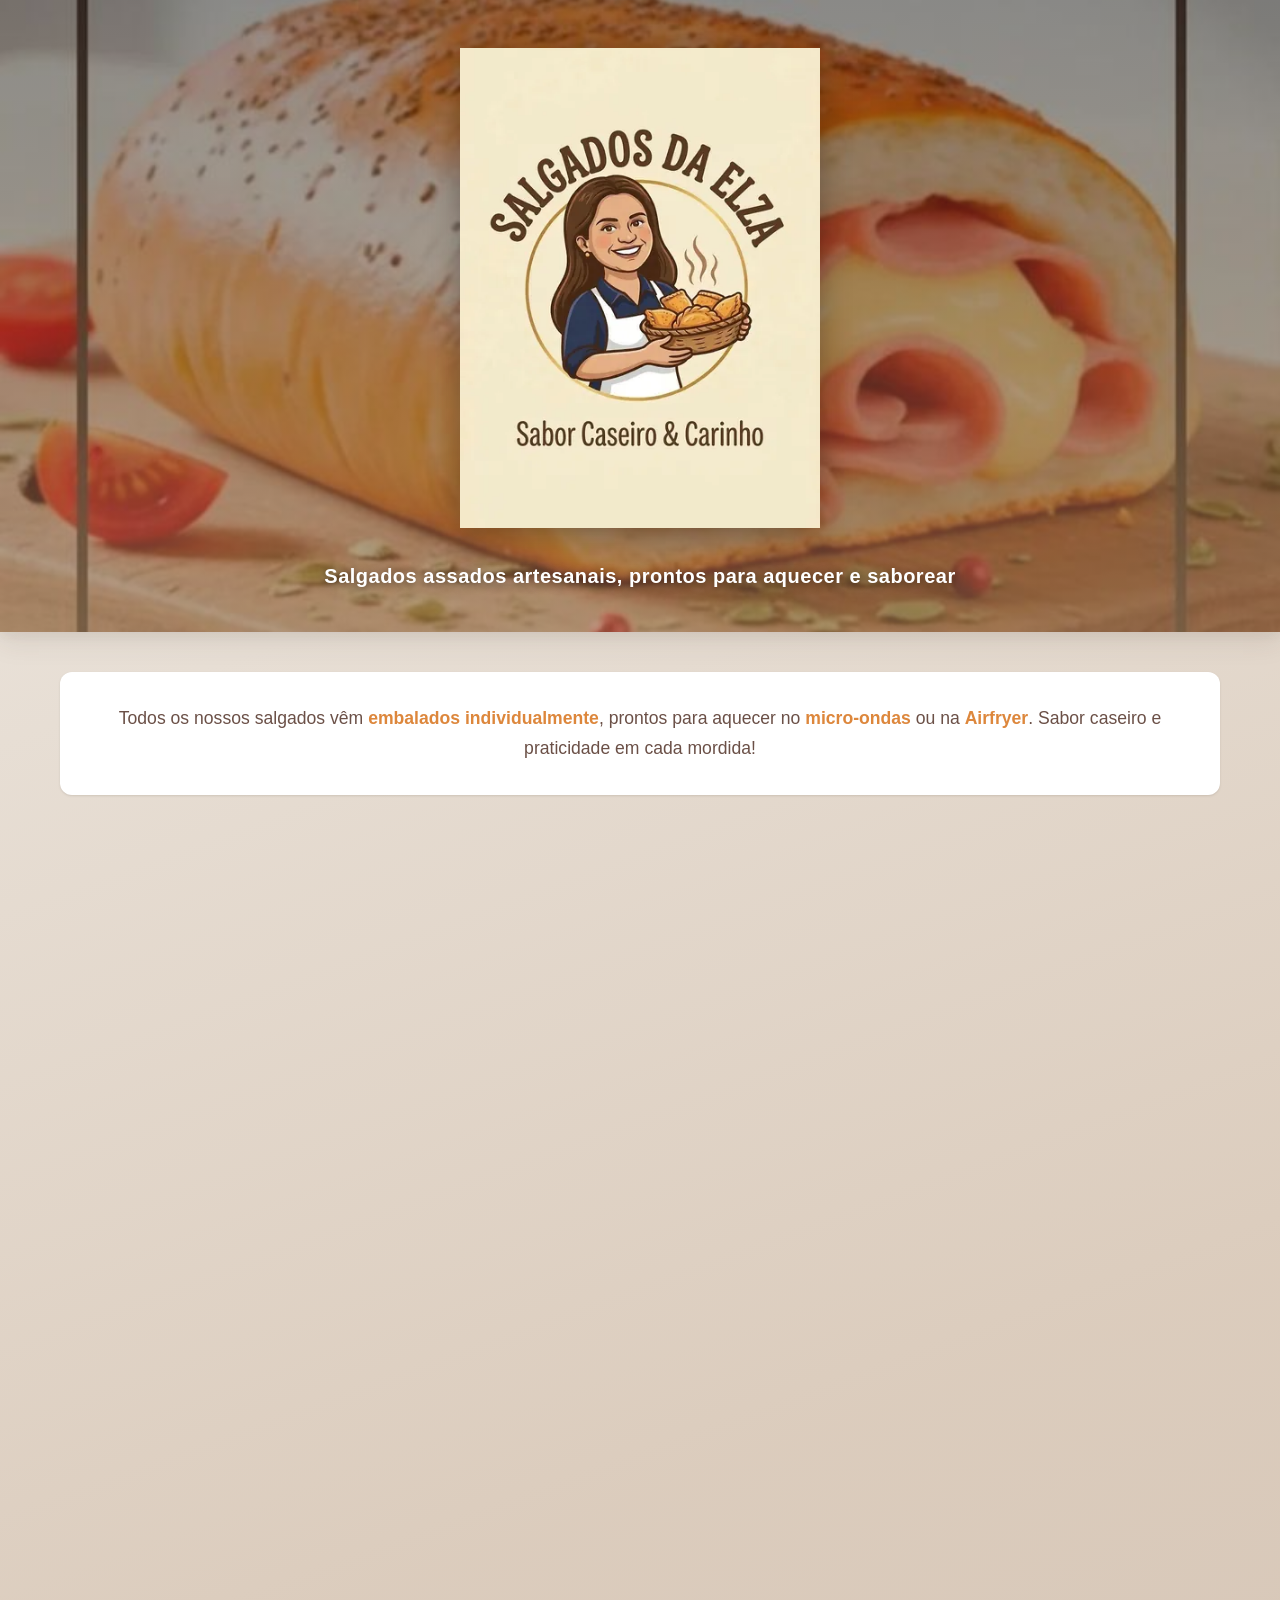
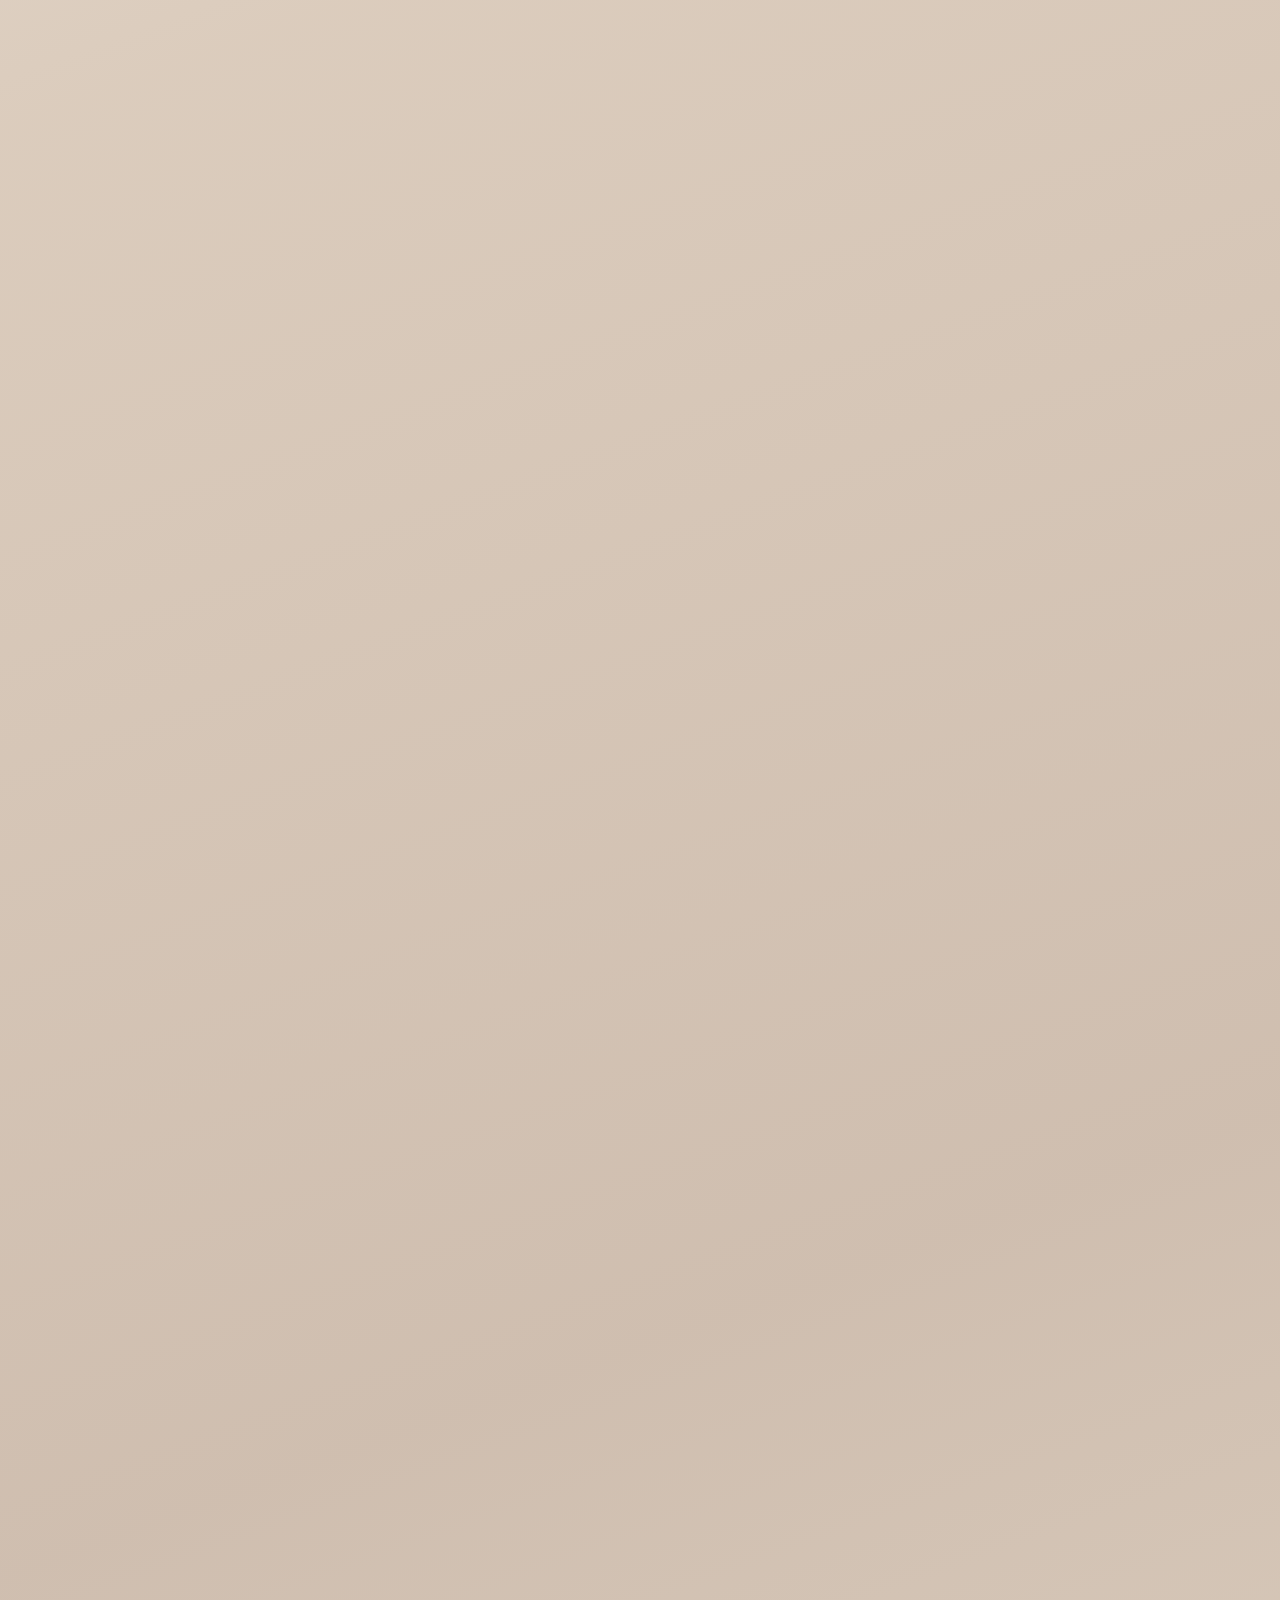
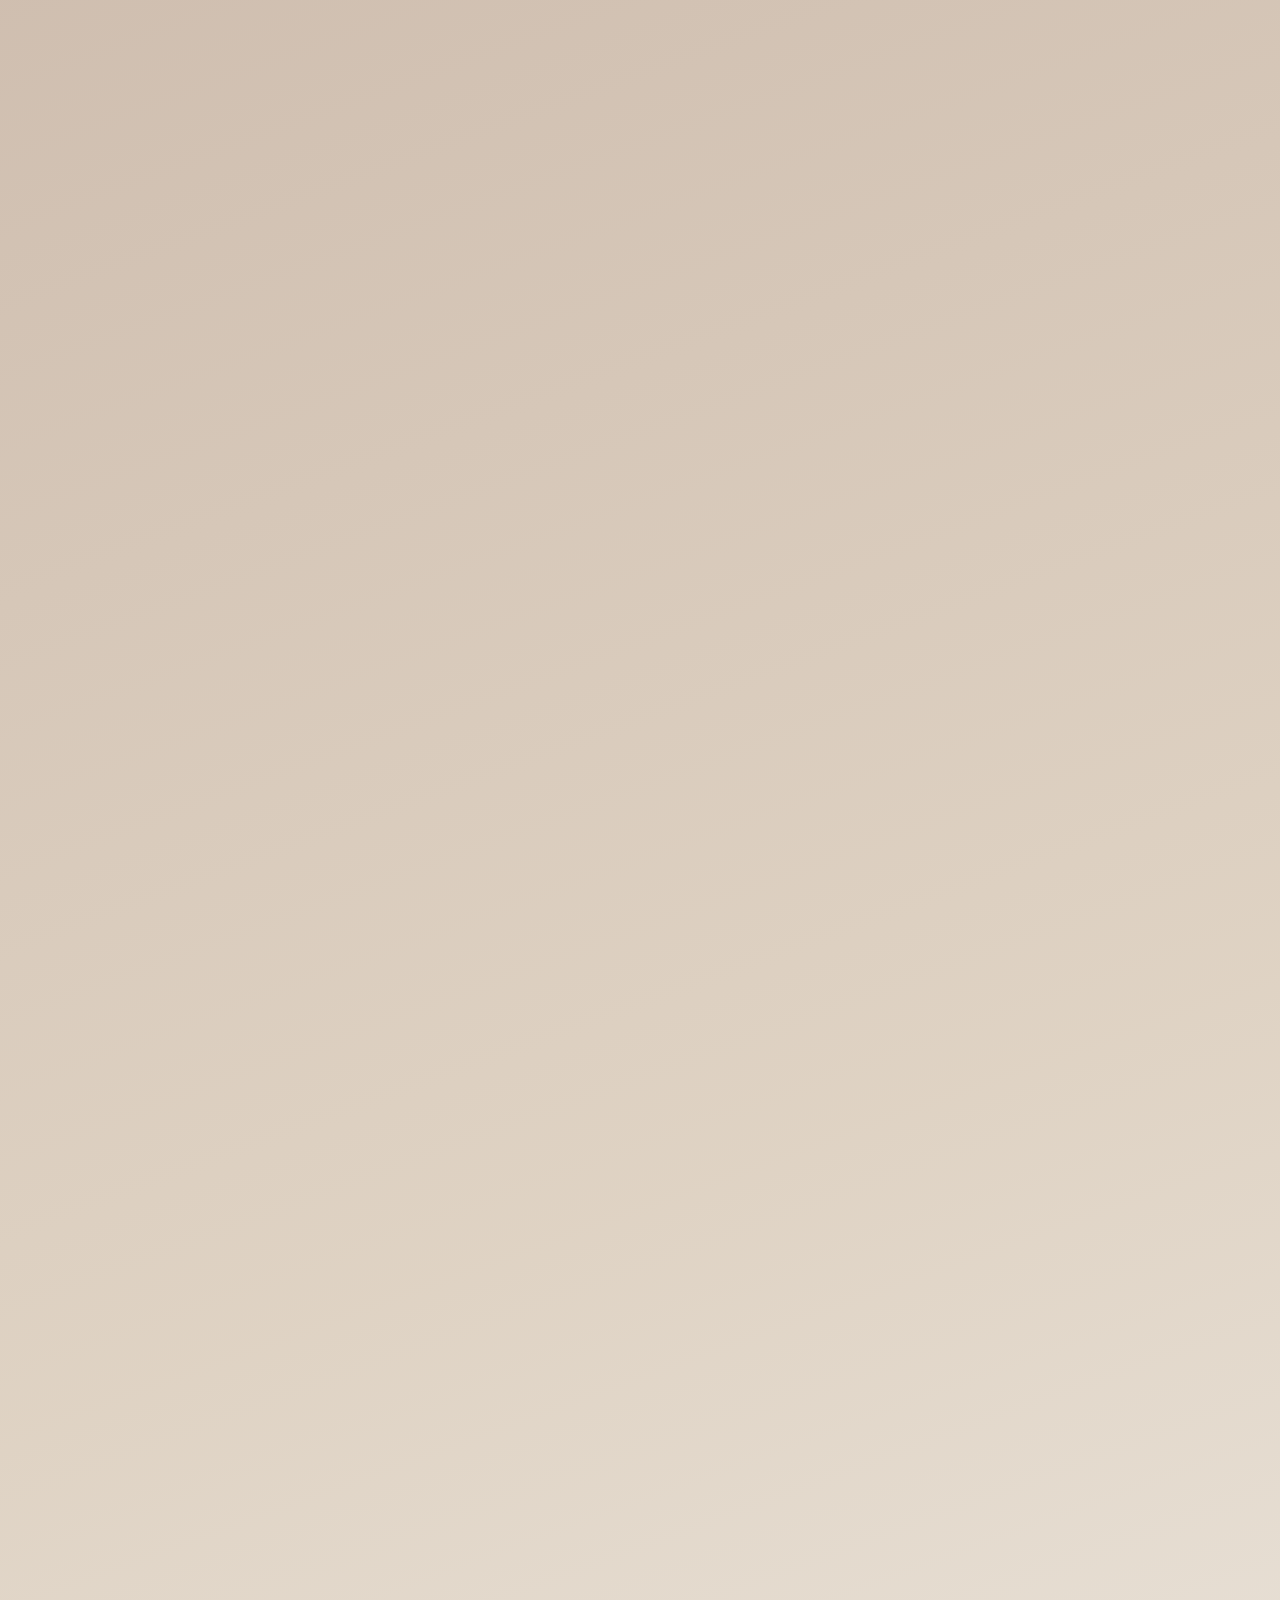
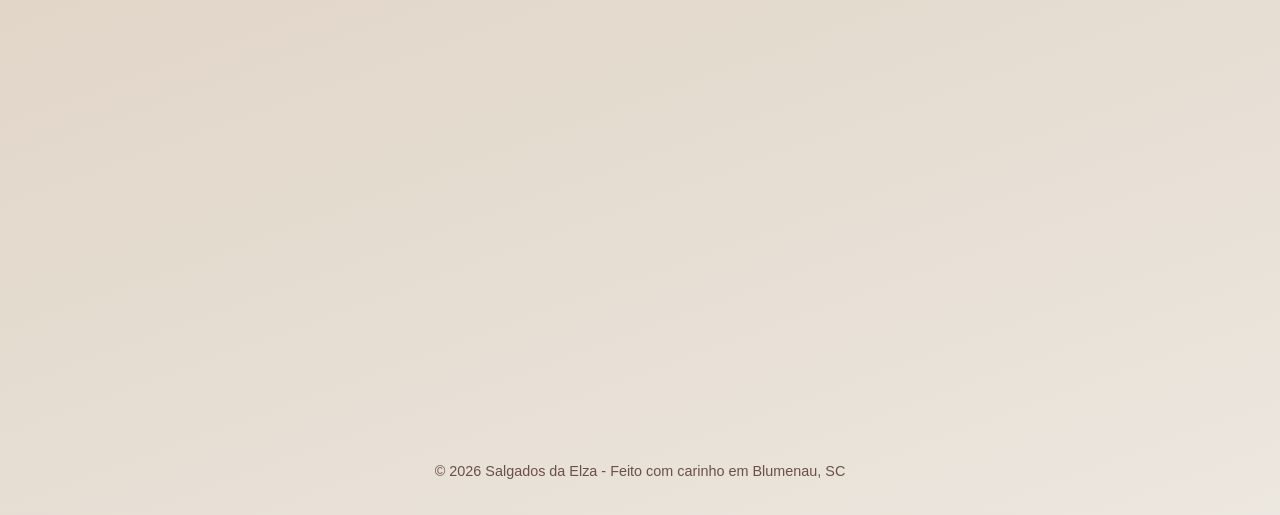
==== commit dbb1754d: "perf(core): add fetchpriority high and preload for hero video" ====
--- a/index.html
+++ b/index.html
@@ -45,6 +45,9 @@
         <link rel="stylesheet"
             href="https://fonts.googleapis.com/css2?family=Inter:wght@400;600;700&family=Playfair+Display:wght@400;700&display=swap">
         
+        <!-- Preload do vídeo hero (TODO-PERF-07) -->
+        <link rel="preload" as="video" href="assets/videos/Video-Inicio-Site.mp4" type="video/mp4" fetchpriority="high">
+
         <!-- CSS Otimizado (TODO-PERF-08) -->
         <!-- Carregamento do CSS Crítico (Acima da Dobra) -->
         <link rel="stylesheet" href="styles/critical.css" crossorigin>
